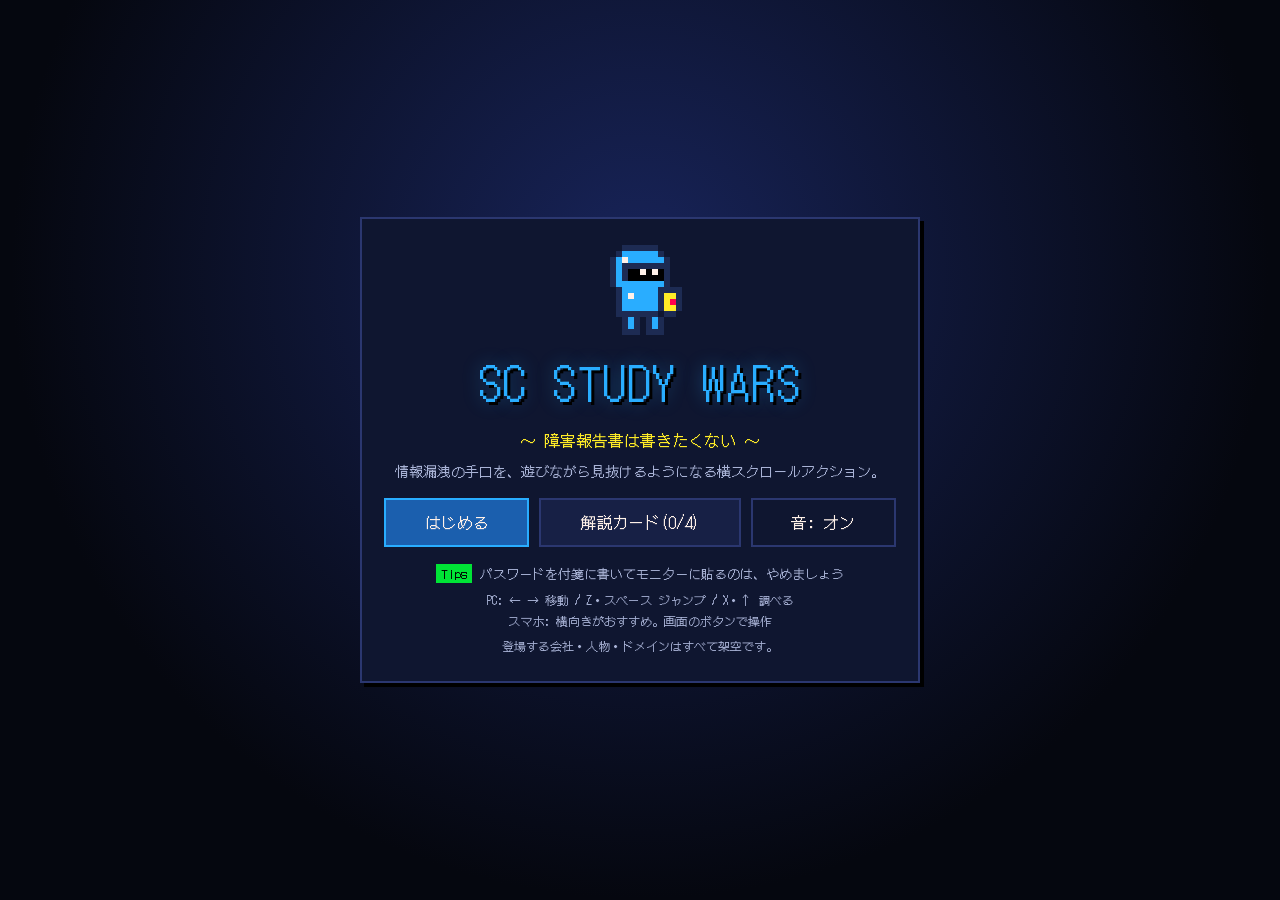
==== index.html @ c1224b79 "最初の版: ステージ1「経理部」を遊べるようにする - ドット絵の横スクロールアクション(走る・跳ぶ・踏む、猶予と先行入力つきのジャンプ) - 判断シーン3つ: パスワード設定・多要素認証・ビジネスメ" ====
<!doctype html>
<html lang="ja">
<head>
  <meta charset="utf-8">
  <meta name="viewport" content="width=device-width, initial-scale=1, viewport-fit=cover, user-scalable=no">
  <title>SC STUDY WARS 〜障害報告書は書きたくない〜</title>
  <meta name="description" content="情報漏洩の手口を、遊びながら見抜けるようになるドット絵の横スクロールアクション。">
  <meta name="theme-color" content="#0b0f24">
  <link rel="manifest" href="manifest.webmanifest">
  <link rel="icon" href="icon.svg" type="image/svg+xml">
  <link rel="apple-touch-icon" href="icon.svg">
  <link rel="preconnect" href="https://fonts.googleapis.com">
  <link rel="preconnect" href="https://fonts.gstatic.com" crossorigin>
  <link href="https://fonts.googleapis.com/css2?family=DotGothic16&display=swap" rel="stylesheet">
  <link rel="stylesheet" href="style.css">
</head>
<body>
  <main id="app">
    <div id="stage-wrap">
      <canvas id="screen" width="320" height="180" aria-label="ゲーム画面"></canvas>
      <div id="hud" aria-live="off">
        <span id="hud-stage">STAGE 1</span>
        <span class="leak">
          <span class="label">漏洩ゲージ</span>
          <span id="hud-leak" class="bar" role="meter" aria-label="漏洩ゲージ"><i></i></span>
          <span id="hud-leak-num">0%</span>
        </span>
        <span id="hud-mfa" class="mfa" hidden title="多要素認証の盾">🛡 MFA</span>
        <span id="hud-score">00000</span>
      </div>
      <div id="banner" role="status" aria-live="polite"></div>
      <div id="prompt" hidden></div>
    </div>

    <div id="pad" aria-hidden="true">
      <div class="pad-left">
        <button data-pad="left" class="pad-btn">◀</button>
        <button data-pad="right" class="pad-btn">▶</button>
      </div>
      <div class="pad-right">
        <button data-pad="act" class="pad-btn small">調べる</button>
        <button data-pad="jump" class="pad-btn big">ジャンプ</button>
      </div>
    </div>
  </main>

  <div id="overlay" hidden></div>

  <script type="module" src="src/main.js"></script>
</body>
</html>
---- style.css ----
:root {
  --bg: #05070f;
  --panel: #0f1630;
  --panel-2: #172045;
  --ink: #fff1e8;
  --quiet: #a9b3d6;
  --line: #2b3770;
  --blue: #29adff;
  --green: #00e436;
  --red: #ff004d;
  --yellow: #ffec27;
  --orange: #ffa300;
  --px: 2px; /* ゲーム画面の1ドットの大きさ(main.js が入れる) */
  color-scheme: dark;
}

* { box-sizing: border-box; }

html, body {
  margin: 0;
  height: 100%;
  background: var(--bg);
  color: var(--ink);
  font-family: 'DotGothic16', 'Hiragino Kaku Gothic ProN', 'Noto Sans JP', system-ui, sans-serif;
  overflow: hidden;
  overscroll-behavior: none;
  -webkit-tap-highlight-color: transparent;
  -webkit-user-select: none;
  user-select: none;
  touch-action: manipulation;
}

#app {
  position: fixed;
  inset: 0;
  display: flex;
  flex-direction: column;
  align-items: center;
  justify-content: center;
}

#stage-wrap {
  position: relative;
  background: #000;
  box-shadow: 0 0 0 1px #1a2350, 0 12px 40px rgba(0, 0, 0, 0.6);
}

#screen {
  display: block;
  width: 100%;
  height: 100%;
  image-rendering: pixelated;
  image-rendering: crisp-edges;
}

/* ---------- HUD ---------- */
#hud {
  position: absolute;
  inset: 0 0 auto 0;
  display: flex;
  align-items: center;
  gap: calc(var(--px) * 6);
  padding: calc(var(--px) * 3) calc(var(--px) * 5);
  font-size: clamp(11px, calc(var(--px) * 6), 22px);
  text-shadow: 1px 1px 0 #000;
  pointer-events: none;
  background: linear-gradient(#000a, #0000);
}
#hud-stage { color: var(--quiet); }
#hud .leak { display: flex; align-items: center; gap: 0.4em; }
#hud .label { color: var(--quiet); }
#hud .bar {
  --v: 0;
  position: relative;
  width: calc(var(--px) * 56);
  min-width: 60px;
  height: 0.7em;
  background: #000;
  border: 1px solid #5f574f;
}
#hud .bar i {
  position: absolute;
  inset: 0;
  transform-origin: left;
  transform: scaleX(var(--v));
  background: var(--orange);
  transition: transform 0.25s;
}
#hud .bar.warn i { background: var(--red); animation: blink 0.6s steps(2) infinite; }
#hud .mfa { color: var(--blue); }
#hud-score { margin-left: auto; font-variant-numeric: tabular-nums; }

@keyframes blink { 50% { opacity: 0.5; } }

/* ---------- お知らせ ---------- */
#banner {
  position: absolute;
  left: 50%;
  top: calc(var(--px) * 18);
  max-width: 92%;
  transform: translate(-50%, -8px);
  padding: 0.5em 0.9em;
  font-size: clamp(12px, calc(var(--px) * 6.5), 22px);
  line-height: 1.5;
  text-align: center;
  background: #000d;
  border: 2px solid var(--quiet);
  opacity: 0;
  pointer-events: none;
  transition: opacity 0.2s, transform 0.2s;
}
#banner.show { opacity: 1; transform: translate(-50%, 0); }
#banner.good { border-color: var(--green); }
#banner.bad { border-color: var(--red); color: #ffd0dc; }
#banner.info { border-color: var(--blue); }

#prompt {
  position: absolute;
  left: 50%;
  bottom: calc(var(--px) * 6);
  transform: translateX(-50%);
  padding: 0.3em 0.8em;
  font-size: clamp(12px, calc(var(--px) * 6), 20px);
  background: #000c;
  border: 1px solid var(--yellow);
  color: var(--yellow);
  pointer-events: none;
  animation: blink 1.2s steps(2) infinite;
}

/* ---------- 画面のボタン(スマホ) ---------- */
#pad { display: none; }
@media (pointer: coarse) {
  #pad {
    display: flex;
    position: fixed;
    inset: auto 0 0 0;
    justify-content: space-between;
    align-items: flex-end;
    padding: 0 max(16px, env(safe-area-inset-right)) max(14px, env(safe-area-inset-bottom)) max(16px, env(safe-area-inset-left));
    pointer-events: none;
  }
}
.pad-left, .pad-right { display: flex; gap: 12px; align-items: flex-end; pointer-events: auto; }
.pad-btn {
  width: 68px;
  height: 68px;
  border-radius: 50%;
  border: 2px solid #fff4;
  background: #ffffff1f;
  color: #fffc;
  font: inherit;
  font-size: 22px;
  white-space: nowrap;
  padding: 0;
  text-align: center;
  touch-action: none;
}
.pad-btn.small { width: 60px; height: 60px; font-size: 12px; margin-bottom: 30px; }
.pad-btn.big { width: 82px; height: 82px; font-size: 13px; }
.pad-btn.on { background: #29adff66; border-color: var(--blue); }

body.portrait #app { justify-content: flex-start; padding-top: max(24px, env(safe-area-inset-top)); }

/* ---------- 重ねる画面 ---------- */
#overlay {
  position: fixed;
  inset: 0;
  z-index: 10;
  display: flex;
  padding: 16px;
  overflow-y: auto;
  background: #05070fcc;
  -webkit-user-select: text;
  user-select: text;
}
#overlay[hidden] { display: none; }
#overlay.is-title { background: radial-gradient(circle at 50% 30%, #18245a, #05070f 70%); }

.panel {
  margin: auto; /* 収まるときは真ん中、はみ出すときは上から読めるようにスクロール */
  width: min(560px, 100%);
  padding: 20px 22px;
  background: var(--panel);
  border: 2px solid var(--line);
  box-shadow: 4px 4px 0 #000;
  line-height: 1.7;
}
.panel h1, .panel h2, .panel h3 { margin: 0; font-weight: normal; }
.panel p { margin: 0.4em 0; }

button {
  font: inherit;
  color: var(--ink);
  background: var(--panel-2);
  border: 2px solid var(--line);
  padding: 0.55em 1em;
  cursor: pointer;
  text-align: left;
}
button:hover, button:focus-visible { border-color: var(--blue); outline: none; }
button.primary { background: #1b5fae; border-color: var(--blue); text-align: center; }
button.ghost { background: transparent; }
button:disabled { opacity: 0.6; cursor: default; }

.actions { display: flex; flex-wrap: wrap; gap: 10px; margin-top: 14px; }
.actions button { flex: 1 1 auto; text-align: center; }

.tag {
  display: inline-block;
  padding: 0 0.6em;
  font-size: 13px;
  color: #000;
  background: var(--yellow);
}

/* タイトル */
.title { text-align: center; }
.title .hero { image-rendering: pixelated; animation: bob 1s steps(2) infinite; }
.title h1 { font-size: clamp(30px, 8vw, 46px); letter-spacing: 0.04em; color: var(--blue); text-shadow: 3px 3px 0 #000, 0 0 18px #29adff66; }
.title .sub { color: var(--yellow); }
.title .lead { color: var(--quiet); font-size: 14px; }
.title .tip { margin-top: 16px; font-size: 13px; color: var(--quiet); }
.title .tip span { margin-right: 0.6em; padding: 0 0.4em; color: #000; background: var(--green); }
.title .keys, .title .fine { font-size: 12px; color: var(--quiet); }
@keyframes bob { 50% { transform: translateY(-4px); } }

/* 判断シーン */
.scene-head { display: flex; justify-content: space-between; align-items: center; }
.count { color: var(--quiet); font-size: 14px; }
.count b { color: var(--yellow); font-size: 20px; font-weight: normal; }
.timer { height: 6px; margin: 8px 0 12px; background: #000; }
.timer i { display: block; height: 100%; background: var(--yellow); transform-origin: left; }

.mock {
  color: #1d2433;
  background: #f4f6fb;
  border-radius: 6px;
  font-family: system-ui, 'Hiragino Kaku Gothic ProN', 'Noto Sans JP', sans-serif;
  font-size: 14px;
  line-height: 1.6;
  overflow: hidden;
}
.mail-bar, .app-bar { padding: 6px 12px; font-size: 12px; color: #fff; background: #3b4a6b; }
.app-bar { background: #2e6b4f; }
.mail-row { display: flex; gap: 10px; padding: 6px 12px; border-bottom: 1px solid #dde2ee; }
.mail-row span { flex: none; width: 3.5em; color: #6b7593; }
.mail-row b { font-weight: 600; word-break: break-all; }
.mail-body, .app-body { padding: 8px 12px 10px; }
.mail-body p, .app-body p { margin: 0.2em 0; }
.app-body h3 { font-size: 16px; font-weight: 700; margin: 4px 0 6px; }

.inspect { margin-top: 10px; font-size: 14px; }
.detail { margin: 8px 0 0; padding: 8px 12px 8px 28px; font-size: 14px; background: #000; border-left: 3px solid var(--blue); }
.choices { display: grid; gap: 8px; margin-top: 14px; }
.choices.two { grid-template-columns: 1fr 1fr; }
.choices.two button { text-align: center; }
.choices kbd {
  display: inline-block;
  min-width: 1.6em;
  margin-right: 0.6em;
  text-align: center;
  font-family: inherit;
  color: #000;
  background: var(--quiet);
}

.outcome { text-align: center; }
.outcome .mark { font-size: 44px; line-height: 1.2; margin: 0; }
.outcome h2 { font-size: 24px; margin-bottom: 6px; }
.outcome.good { border-color: var(--green); }
.outcome.good .mark, .outcome.good h2 { color: var(--green); }
.outcome.bad { border-color: var(--red); }
.outcome.bad .mark, .outcome.bad h2 { color: var(--red); }
.outcome.later .mark, .outcome.timeout .mark { color: var(--yellow); }
.outcome .leak { color: var(--red); }
.outcome button { margin-top: 12px; min-width: 50%; }

/* 扉 */
.door h3 { margin-top: 8px; font-size: 18px; }
.urlbar {
  display: flex;
  gap: 8px;
  align-items: center;
  margin: 10px 0;
  padding: 8px 12px;
  color: #1d2433;
  background: #f4f6fb;
  border-radius: 999px;
  font-family: system-ui, sans-serif;
  font-size: 15px;
  word-break: break-all;
}
.door .hint { font-size: 13px; color: var(--quiet); }

/* 障害報告書 */
#overlay.is-report { background: #1b0a12ee; }
.report { color: #1d2433; background: #fbfaf6; border-color: #b9b29c; box-shadow: 6px 6px 0 #000; font-family: system-ui, 'Hiragino Mincho ProN', serif; }
.report-head { display: flex; justify-content: space-between; align-items: center; border-bottom: 3px double #1d2433; padding-bottom: 6px; }
.report-head h2 { font-size: 24px; letter-spacing: 0.3em; }
.stamp { padding: 2px 8px; color: #c8102e; border: 2px solid #c8102e; border-radius: 4px; transform: rotate(-8deg); font-weight: 700; }
.report table { width: 100%; margin-top: 10px; border-collapse: collapse; font-size: 14px; }
.report th, .report td { padding: 6px 8px; border: 1px solid #c9c3ad; vertical-align: top; text-align: left; }
.report th { width: 6.5em; background: #efe9d6; font-weight: 600; }
.report ol { margin: 0; padding-left: 1.3em; }
.report .note { font-size: 12px; color: #6b6550; }
.report button { color: var(--ink); }

/* クリア */
.clear { text-align: center; border-color: var(--green); }
.clear h2 { font-size: 30px; color: var(--green); text-shadow: 2px 2px 0 #000; }
.clear h3 { margin-top: 14px; font-size: 16px; color: var(--quiet); }
.stats { display: grid; grid-template-columns: repeat(auto-fit, minmax(110px, 1fr)); gap: 8px; margin: 12px 0; }
.stats div { padding: 6px; background: #000; }
.stats dt { font-size: 12px; color: var(--quiet); }
.stats dd { margin: 0; font-size: 20px; }
.badges { display: flex; flex-wrap: wrap; justify-content: center; gap: 6px; }
.badges span { padding: 2px 8px; font-size: 13px; color: #000; background: var(--yellow); }
.mini-cards { display: flex; flex-wrap: wrap; justify-content: center; gap: 8px; padding: 0; margin: 8px 0 0; list-style: none; }
.mini-cards li { display: flex; align-items: center; gap: 6px; padding: 4px 10px 4px 4px; background: var(--panel-2); font-size: 14px; }
.mini-cards img, .card img { image-rendering: pixelated; }

/* 解説カード */
.cards { width: min(760px, 100%); }
.cards-head { display: flex; justify-content: space-between; align-items: center; }
.cards .lead { font-size: 13px; color: var(--quiet); }
.card-list { display: grid; gap: 12px; margin-top: 10px; }
.card { padding: 14px 16px; background: var(--panel-2); border: 2px solid var(--line); font-size: 14px; }
.card header { display: flex; gap: 12px; align-items: center; }
.card .no { margin: 0; font-size: 12px; color: var(--quiet); }
.card h3 { font-size: 20px; color: var(--yellow); }
.card h4 { margin: 10px 0 2px; font-size: 13px; font-weight: normal; color: var(--blue); }
.card ul { margin: 0; padding-left: 1.3em; }
.card .src { margin-top: 10px; font-size: 12px; color: var(--quiet); }
.card a { color: var(--blue); }
.card.locked { opacity: 0.55; text-align: center; }

/* 横向きで背の低い画面(スマホの横持ち): メールと選択肢を左右に並べる */
@media (orientation: landscape) and (max-height: 560px) {
  #overlay { padding: 8px max(12px, env(safe-area-inset-right)) 8px max(12px, env(safe-area-inset-left)); }
  .panel { padding: 12px 16px; line-height: 1.5; }
  .scene { width: min(920px, 100%); }
  .scene-body { display: grid; grid-template-columns: 1.15fr 1fr; gap: 14px; align-items: start; }
  .scene .timer { margin: 6px 0 10px; }
  /* 背が低い画面では、選択肢をいちばん上に。調べた結果はその下に出す */
  .scene-right { display: flex; flex-direction: column; }
  .scene .choices { order: -1; margin-top: 0; }
  .scene .inspect { margin-top: 10px; align-self: flex-start; }
  .detail { font-size: 12px; }
  .mock { font-size: 13px; line-height: 1.5; }
  .mail-row { padding: 4px 10px; }
  .mail-body, .app-body { padding: 6px 10px 8px; }
  .choices button { padding: 0.45em 0.8em; font-size: 14px; }
  .title .hero { width: 64px; height: 64px; }
  .title h1 { font-size: 32px; }
  .title .keys { display: none; }
  .report table { font-size: 13px; }
  .report th, .report td { padding: 4px 8px; }
  .cards { width: min(900px, 100%); }
  .card-list { grid-template-columns: repeat(auto-fit, minmax(320px, 1fr)); }
}

@media (max-width: 420px) {
  .panel { padding: 16px; }
  .choices.two { grid-template-columns: 1fr; }
}

@media (prefers-reduced-motion: reduce) {
  *, *::before, *::after { animation: none !important; transition: none !important; }
}
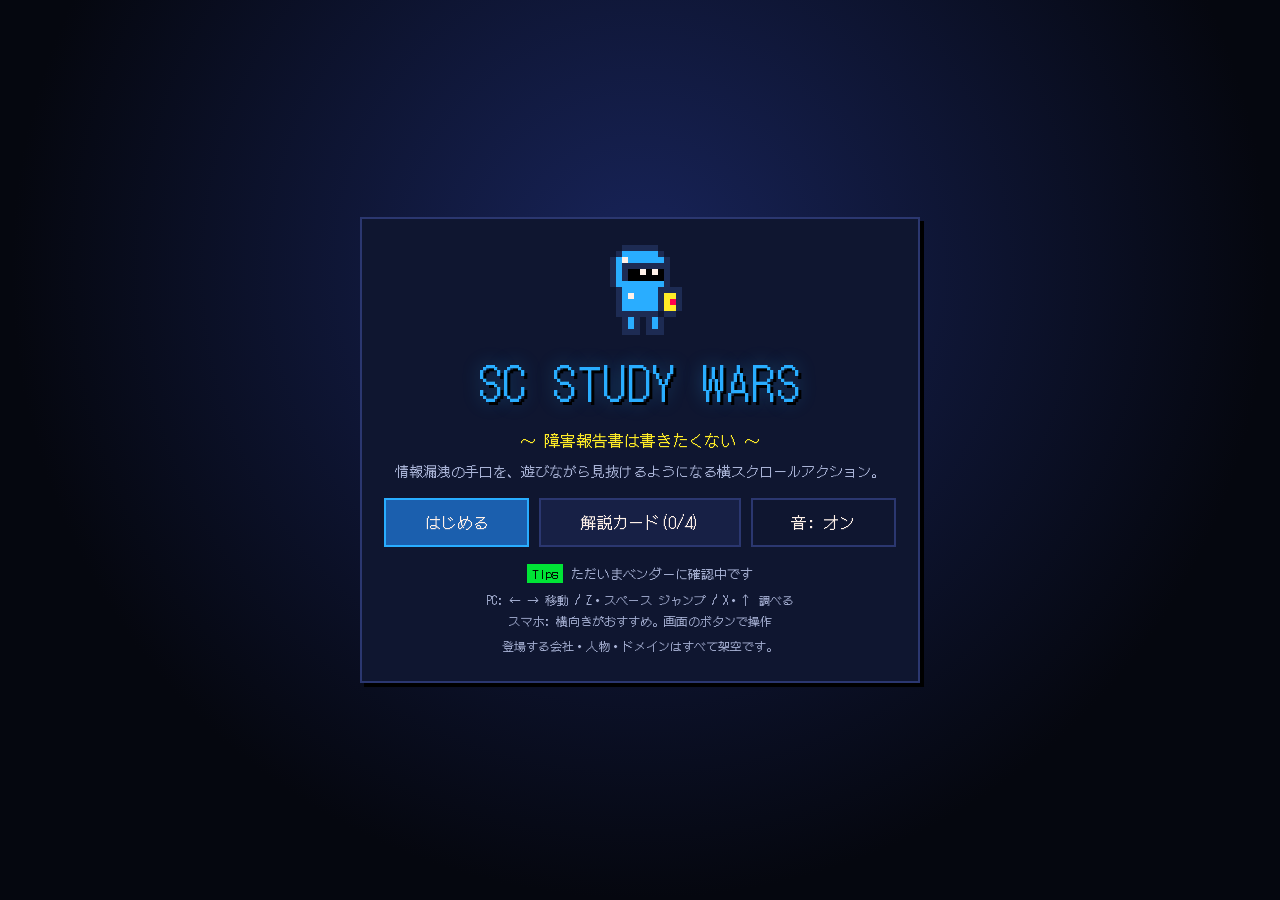
==== commit b4b1c375: "アプリのアイコンを、くっきりした32ドットの絵に描き直す 16×16 の SVG だけだったため、iPhone では使われず、Android では ぼかして拡大されていた。32×32 ドットで陰影・輪" ====
--- a/index.html
+++ b/index.html
@@ -7,8 +7,9 @@
   <meta name="description" content="情報漏洩の手口を、遊びながら見抜けるようになるドット絵の横スクロールアクション。">
   <meta name="theme-color" content="#0b0f24">
   <link rel="manifest" href="manifest.webmanifest">
-  <link rel="icon" href="icon.svg" type="image/svg+xml">
-  <link rel="apple-touch-icon" href="icon.svg">
+  <link rel="icon" href="icons/favicon-32.png" sizes="32x32" type="image/png">
+  <link rel="icon" href="icons/favicon-64.png" sizes="64x64" type="image/png">
+  <link rel="apple-touch-icon" href="icons/apple-touch-icon.png">
   <link rel="preconnect" href="https://fonts.googleapis.com">
   <link rel="preconnect" href="https://fonts.gstatic.com" crossorigin>
   <link href="https://fonts.googleapis.com/css2?family=DotGothic16&display=swap" rel="stylesheet">
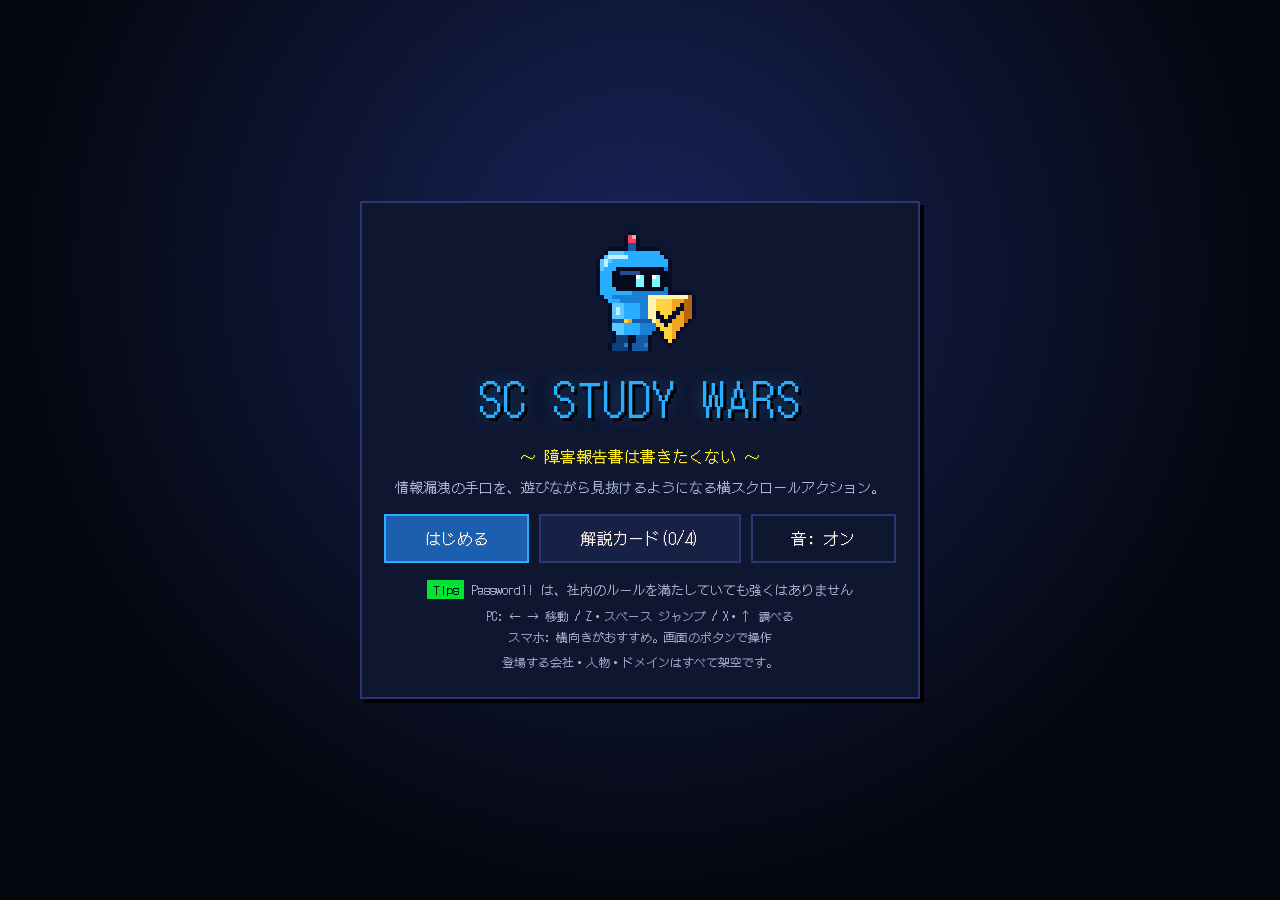
==== commit b63917aa: "キャラと地形を、32ドットの今風のドット絵に描き直す 画面を 640×360 で描くようにして(計算は 320×180 の単位のまま)、 主人公・敵・ブロック・端末・扉・データの粒・背景を 32×32" ====
--- a/index.html
+++ b/index.html
@@ -18,7 +18,7 @@
 <body>
   <main id="app">
     <div id="stage-wrap">
-      <canvas id="screen" width="320" height="180" aria-label="ゲーム画面"></canvas>
+      <canvas id="screen" width="640" height="360" aria-label="ゲーム画面"></canvas>
       <div id="hud" aria-live="off">
         <span id="hud-stage">STAGE 1</span>
         <span class="leak">
--- a/style.css
+++ b/style.css
@@ -318,7 +318,7 @@
 .badges span { padding: 2px 8px; font-size: 13px; color: #000; background: var(--yellow); }
 .mini-cards { display: flex; flex-wrap: wrap; justify-content: center; gap: 8px; padding: 0; margin: 8px 0 0; list-style: none; }
 .mini-cards li { display: flex; align-items: center; gap: 6px; padding: 4px 10px 4px 4px; background: var(--panel-2); font-size: 14px; }
-.mini-cards img, .card img { image-rendering: pixelated; }
+.mini-cards img, .card img { image-rendering: pixelated; object-fit: contain; }
 
 /* 解説カード */
 .cards { width: min(760px, 100%); }
@@ -351,7 +351,7 @@
   .mail-row { padding: 4px 10px; }
   .mail-body, .app-body { padding: 6px 10px 8px; }
   .choices button { padding: 0.45em 0.8em; font-size: 14px; }
-  .title .hero { width: 64px; height: 64px; }
+  .title .hero { width: 96px; height: 96px; }
   .title h1 { font-size: 32px; }
   .title .keys { display: none; }
   .report table { font-size: 13px; }
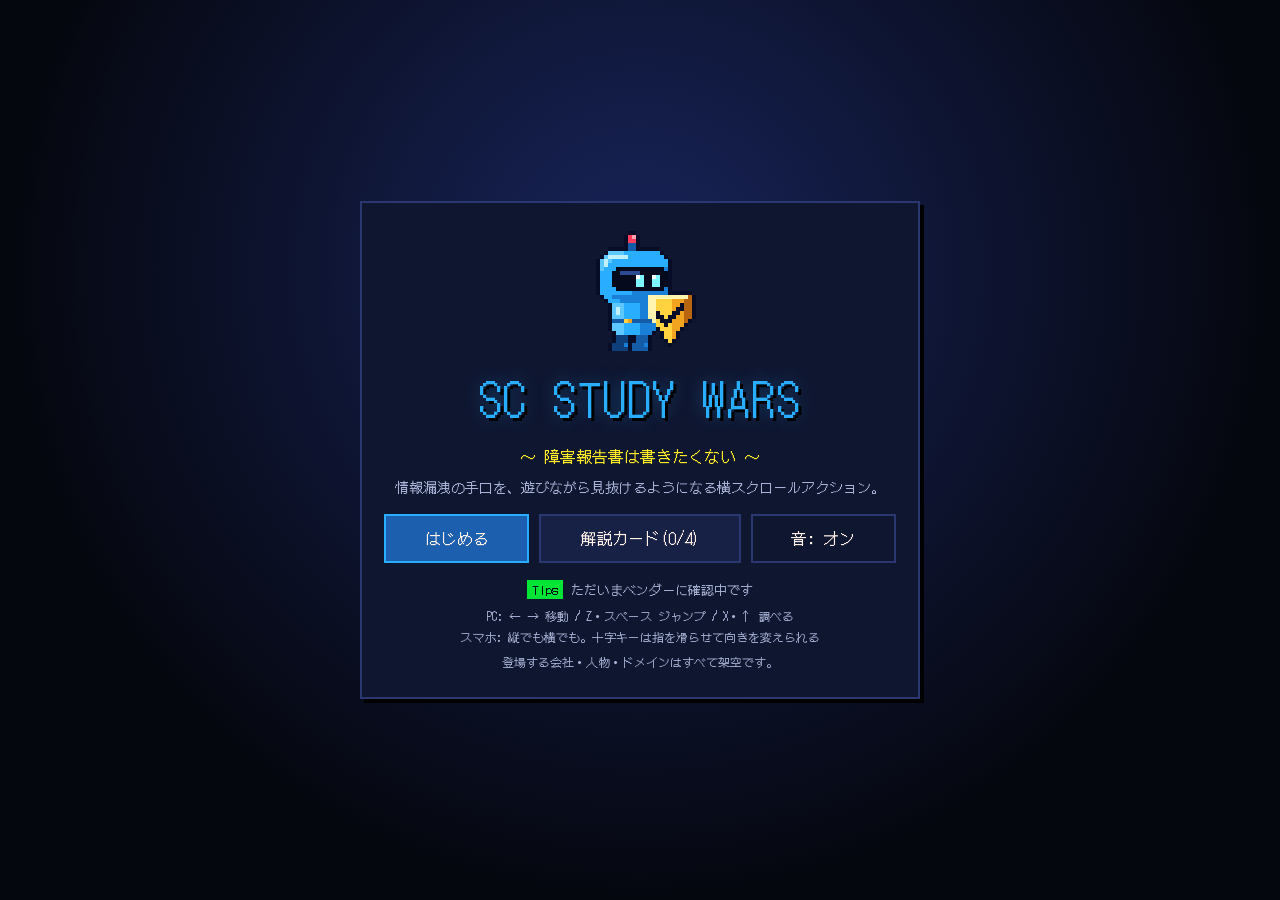
==== commit 473529e7: "スマホの操作と縦画面の配置を作り直す - 十字キー: 指が今どこにあるかで左右を決め直す。指を滑らせると向きが変わる   (前は最初に触れたボタンに張り付き、滑らせても向きが変わらなかった) - 右の" ====
--- a/index.html
+++ b/index.html
@@ -33,14 +33,17 @@
       <div id="prompt" hidden></div>
     </div>
 
+    <!-- スマホ用のコントローラー。左: 十字キー(指を滑らせると向きが変わる) / 右: ボタン(いちばん近いボタンが反応) -->
     <div id="pad" aria-hidden="true">
-      <div class="pad-left">
-        <button data-pad="left" class="pad-btn">◀</button>
-        <button data-pad="right" class="pad-btn">▶</button>
+      <div class="zone dpad" data-zone="dpad">
+        <div class="dpad-face">
+          <span class="arrow left" data-show="left"></span>
+          <span class="arrow right" data-show="right"></span>
+        </div>
       </div>
-      <div class="pad-right">
-        <button data-pad="act" class="pad-btn small">調べる</button>
-        <button data-pad="jump" class="pad-btn big">ジャンプ</button>
+      <div class="zone btns" data-zone="btns">
+        <span class="pad-btn act" data-btn="act" data-show="act"><b>B</b><small>調べる</small></span>
+        <span class="pad-btn jump" data-btn="jump" data-show="jump"><b>A</b><small>ジャンプ</small></span>
       </div>
     </div>
   </main>
--- a/style.css
+++ b/style.css
@@ -60,7 +60,7 @@
   display: flex;
   align-items: center;
   gap: calc(var(--px) * 6);
-  padding: calc(var(--px) * 3) calc(var(--px) * 5);
+  padding: calc(var(--px) * 3) max(calc(var(--px) * 5), env(safe-area-inset-right)) calc(var(--px) * 3) max(calc(var(--px) * 5), env(safe-area-inset-left));
   font-size: clamp(11px, calc(var(--px) * 6), 22px);
   text-shadow: 1px 1px 0 #000;
   pointer-events: none;
@@ -110,6 +110,9 @@
   transition: opacity 0.2s, transform 0.2s;
 }
 #banner.show { opacity: 1; transform: translate(-50%, 0); }
+#banner { z-index: 5; }
+/* 縦向きは、ゲーム画面にかぶらないよう、画面のすぐ下に出す */
+body.portrait #banner { top: calc(100% + 12px); width: max-content; max-width: calc(100vw - 32px); }
 #banner.good { border-color: var(--green); }
 #banner.bad { border-color: var(--red); color: #ffd0dc; }
 #banner.info { border-color: var(--blue); }
@@ -128,39 +131,157 @@
   animation: blink 1.2s steps(2) infinite;
 }
 
-/* ---------- 画面のボタン(スマホ) ---------- */
+/* ---------- スマホのコントローラー ---------- */
+/* 見た目(丸や十字)より、指で押せる範囲(.zone)をずっと広く取っている */
 #pad { display: none; }
-@media (pointer: coarse) {
-  #pad {
-    display: flex;
-    position: fixed;
-    inset: auto 0 0 0;
-    justify-content: space-between;
-    align-items: flex-end;
-    padding: 0 max(16px, env(safe-area-inset-right)) max(14px, env(safe-area-inset-bottom)) max(16px, env(safe-area-inset-left));
-    pointer-events: none;
-  }
-}
-.pad-left, .pad-right { display: flex; gap: 12px; align-items: flex-end; pointer-events: auto; }
+@media (pointer: coarse) { #pad { display: block; } }
+body.touch #pad { display: block; }
+
+#pad {
+  position: fixed;
+  inset: 0;
+  pointer-events: none;
+  -webkit-touch-callout: none;
+  -webkit-user-select: none;
+  user-select: none;
+}
+.zone {
+  position: absolute;
+  bottom: 0;
+  pointer-events: auto;
+  touch-action: none;
+  -webkit-touch-callout: none;
+}
+/* 横向き: 画面の左下・右下の広い範囲が、そのまま押せる場所 */
+.dpad {
+  left: 0;
+  width: min(42vw, 320px);
+  height: min(62vh, 260px);
+  display: flex;
+  align-items: flex-end;
+  padding: 0 0 max(16px, env(safe-area-inset-bottom)) max(18px, env(safe-area-inset-left));
+}
+.btns {
+  right: 0;
+  width: min(42vw, 320px);
+  height: min(62vh, 260px);
+}
+
+.dpad-face {
+  display: flex;
+  width: 156px;
+  height: 76px;
+  border-radius: 38px;
+  background: #0b112ccc;
+  border: 2px solid #ffffff33;
+  box-shadow: inset 0 2px 0 #ffffff14, 0 4px 0 #0008;
+  overflow: hidden;
+}
+.arrow { position: relative; flex: 1; transition: background 0.06s; }
+.arrow + .arrow { border-left: 2px solid #ffffff22; }
+.arrow::before {
+  content: '';
+  position: absolute;
+  top: 50%;
+  left: 50%;
+  border: 13px solid transparent;
+  transform: translate(-50%, -50%);
+}
+.arrow.left::before { border-right: 18px solid #ffffffcc; border-left-width: 0; margin-left: -4px; }
+.arrow.right::before { border-left: 18px solid #ffffffcc; border-right-width: 0; margin-left: 4px; }
+.arrow.on { background: #29adff66; }
+.arrow.on::before { filter: drop-shadow(0 0 4px #7fe3ff); }
+
 .pad-btn {
-  width: 68px;
-  height: 68px;
+  position: absolute;
+  display: flex;
+  flex-direction: column;
+  align-items: center;
+  justify-content: center;
+  gap: 2px;
   border-radius: 50%;
-  border: 2px solid #fff4;
-  background: #ffffff1f;
-  color: #fffc;
-  font: inherit;
-  font-size: 22px;
-  white-space: nowrap;
-  padding: 0;
+  color: #ffffffdd;
+  background: #0b112ccc;
+  border: 2px solid #ffffff33;
+  box-shadow: inset 0 2px 0 #ffffff14, 0 4px 0 #0008;
+  transition: transform 0.06s, background 0.06s;
+}
+.pad-btn b { font-size: 24px; font-weight: normal; line-height: 1; }
+.pad-btn small { font-size: 11px; line-height: 1; opacity: 0.85; }
+.pad-btn.jump {
+  width: 86px;
+  height: 86px;
+  right: max(18px, env(safe-area-inset-right));
+  bottom: max(16px, env(safe-area-inset-bottom));
+  border-color: #ffd23f88;
+}
+.pad-btn.act {
+  width: 66px;
+  height: 66px;
+  right: calc(max(18px, env(safe-area-inset-right)) + 98px);
+  bottom: calc(max(16px, env(safe-area-inset-bottom)) + 44px);
+}
+.pad-btn.on { background: #29adff66; border-color: var(--blue); transform: translateY(3px); box-shadow: inset 0 2px 0 #ffffff14, 0 1px 0 #0008; }
+.pad-btn.jump.on { background: #ffd23f55; border-color: var(--yellow); }
+
+/* 横向きはゲーム画面に重なるので、後ろの敵が透けて見えるようにする */
+body:not(.portrait) .dpad-face,
+body:not(.portrait) .pad-btn { background: #0b112c59; border-color: #ffffff40; box-shadow: none; }
+body:not(.portrait) .pad-btn.jump { border-color: #ffd23f80; }
+body:not(.portrait) .arrow.left::before { border-right-color: #ffffffb3; }
+body:not(.portrait) .arrow.right::before { border-left-color: #ffffffb3; }
+
+/* 縦向き: 上がゲーム画面、下の半分がまるごとコントローラー */
+body.portrait #app {
+  display: grid;
+  grid-template-rows: auto 1fr;
+  justify-items: center;
+  align-items: start;
+  padding-top: env(safe-area-inset-top);
+}
+body.portrait #stage-wrap { box-shadow: 0 1px 0 #1a2350; }
+body.portrait #pad {
+  position: relative;
+  inset: auto;
+  width: 100%;
+  height: 100%;
+  background:
+    radial-gradient(120% 80% at 50% 0%, #121a44 0%, #070a1c 70%);
+  border-top: 2px solid #1a2350;
+}
+body.portrait .zone { top: 0; bottom: 0; height: auto; width: 50%; }
+body.portrait .dpad {
+  align-items: center;
+  justify-content: center;
+  padding: 0 0 env(safe-area-inset-bottom);
+}
+body.portrait .dpad-face { width: min(40vw, 176px); height: min(22vw, 96px); border-radius: 48px; }
+body.portrait .pad-btn.jump {
+  width: min(25vw, 100px);
+  height: min(25vw, 100px);
+  right: 7vw;
+  bottom: auto;
+  top: calc(50% - min(12.5vw, 50px) + 4vw);
+}
+body.portrait .pad-btn.act {
+  width: min(19vw, 76px);
+  height: min(19vw, 76px);
+  right: calc(7vw + min(25vw, 100px) + 3vw);
+  bottom: auto;
+  top: calc(50% - min(9.5vw, 38px) - 7vw);
+}
+body.portrait #pad { z-index: 1; }
+body.portrait #pad::after {
+  content: '指を滑らせると向きが変わる';
+  position: absolute;
+  left: 0;
+  right: 0;
+  bottom: max(10px, env(safe-area-inset-bottom));
   text-align: center;
-  touch-action: none;
-}
-.pad-btn.small { width: 60px; height: 60px; font-size: 12px; margin-bottom: 30px; }
-.pad-btn.big { width: 82px; height: 82px; font-size: 13px; }
-.pad-btn.on { background: #29adff66; border-color: var(--blue); }
-
-body.portrait #app { justify-content: flex-start; padding-top: max(24px, env(safe-area-inset-top)); }
+  font-size: 11px;
+  color: #ffffff4d;
+  pointer-events: none;
+}
 
 /* ---------- 重ねる画面 ---------- */
 #overlay {
@@ -360,8 +481,36 @@
   .card-list { grid-template-columns: repeat(auto-fit, minmax(320px, 1fr)); }
 }
 
+/* 縦向きの判断シーン: 残り時間は上、選択肢は下に貼り付けて、メールだけをスクロールさせる */
+@media (orientation: portrait) {
+  #overlay.is-scene { padding-top: 0; padding-bottom: 0; }
+  .scene { padding-top: 0; padding-bottom: 0; }
+  .scene-top {
+    position: sticky;
+    top: 0;
+    z-index: 2;
+    margin: 0 -22px;
+    padding: max(12px, env(safe-area-inset-top)) 22px 10px;
+    background: var(--panel);
+    box-shadow: 0 8px 12px var(--panel);
+  }
+  .scene .timer { margin: 8px 0 0; }
+  .scene .choices {
+    position: sticky;
+    bottom: 0;
+    z-index: 2;
+    margin-top: 10px;
+    padding: 10px 0 max(14px, env(safe-area-inset-bottom));
+    background: var(--panel);
+    box-shadow: 0 -10px 14px var(--panel);
+  }
+  .scene .mock { font-size: 13px; line-height: 1.55; }
+  .scene .choices button { padding: 0.5em 0.8em; }
+}
+
 @media (max-width: 420px) {
   .panel { padding: 16px; }
+  .scene-top { margin: 0 -16px; padding-left: 16px; padding-right: 16px; }
   .choices.two { grid-template-columns: 1fr; }
 }
 
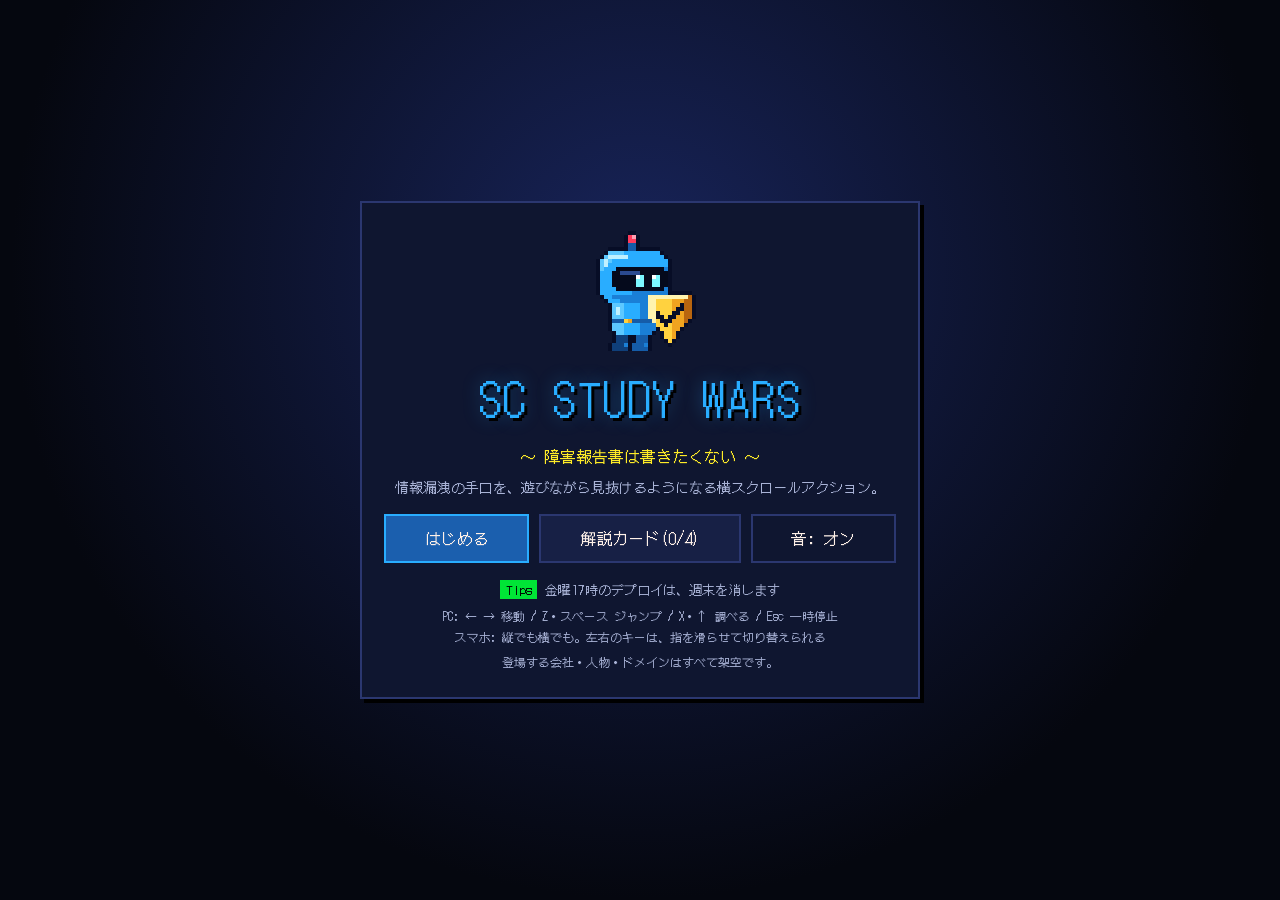
==== commit 13d516e5: "スマホのコントローラーを洗練する: 見た目と押せる範囲を一致させる - 押せるのは、ボタンの上とまわり 14px だけにする   (前は画面の左半分どこでも左右が反応し、キーの絵が目印になっていなかっ" ====
--- a/index.html
+++ b/index.html
@@ -20,28 +20,28 @@
     <div id="stage-wrap">
       <canvas id="screen" width="640" height="360" aria-label="ゲーム画面"></canvas>
       <div id="hud" aria-live="off">
-        <span id="hud-stage">STAGE 1</span>
+        <span id="hud-stage">経理部</span>
         <span class="leak">
-          <span class="label">漏洩ゲージ</span>
+          <span class="label">漏洩</span>
           <span id="hud-leak" class="bar" role="meter" aria-label="漏洩ゲージ"><i></i></span>
           <span id="hud-leak-num">0%</span>
         </span>
         <span id="hud-mfa" class="mfa" hidden title="多要素認証の盾">🛡 MFA</span>
         <span id="hud-score">00000</span>
+        <button id="hud-pause" type="button" aria-label="一時停止"><i></i><i></i></button>
       </div>
       <div id="banner" role="status" aria-live="polite"></div>
       <div id="prompt" hidden></div>
     </div>
 
-    <!-- スマホ用のコントローラー。左: 十字キー(指を滑らせると向きが変わる) / 右: ボタン(いちばん近いボタンが反応) -->
+    <!-- スマホ用のコントローラー。押せるのはボタンの上と、その周りの少しの余白だけ(見た目と押せる範囲を一致させる)。
+         左右のキーの間は、指を滑らせると切り替わる -->
     <div id="pad" aria-hidden="true">
-      <div class="zone dpad" data-zone="dpad">
-        <div class="dpad-face">
-          <span class="arrow left" data-show="left"></span>
-          <span class="arrow right" data-show="right"></span>
-        </div>
+      <div class="cluster dpad" data-zone="dpad">
+        <span class="key left" data-btn="left" data-show="left"><i></i></span>
+        <span class="key right" data-btn="right" data-show="right"><i></i></span>
       </div>
-      <div class="zone btns" data-zone="btns">
+      <div class="cluster btns" data-zone="btns">
         <span class="pad-btn act" data-btn="act" data-show="act"><b>B</b><small>調べる</small></span>
         <span class="pad-btn jump" data-btn="jump" data-show="jump"><b>A</b><small>ジャンプ</small></span>
       </div>
--- a/style.css
+++ b/style.css
@@ -66,14 +66,14 @@
   pointer-events: none;
   background: linear-gradient(#000a, #0000);
 }
+#hud > * { white-space: nowrap; flex: none; }
 #hud-stage { color: var(--quiet); }
 #hud .leak { display: flex; align-items: center; gap: 0.4em; }
 #hud .label { color: var(--quiet); }
 #hud .bar {
   --v: 0;
   position: relative;
-  width: calc(var(--px) * 56);
-  min-width: 60px;
+  width: clamp(48px, calc(var(--px) * 56), 180px);
   height: 0.7em;
   background: #000;
   border: 1px solid #5f574f;
@@ -89,6 +89,7 @@
 #hud .bar.warn i { background: var(--red); animation: blink 0.6s steps(2) infinite; }
 #hud .mfa { color: var(--blue); }
 #hud-score { margin-left: auto; font-variant-numeric: tabular-nums; }
+#hud { font-size: clamp(12px, calc(var(--px) * 6), 22px); gap: clamp(8px, calc(var(--px) * 6), 20px); }
 
 @keyframes blink { 50% { opacity: 0.5; } }
 
@@ -111,8 +112,7 @@
 }
 #banner.show { opacity: 1; transform: translate(-50%, 0); }
 #banner { z-index: 5; }
-/* 縦向きは、ゲーム画面にかぶらないよう、画面のすぐ下に出す */
-body.portrait #banner { top: calc(100% + 12px); width: max-content; max-width: calc(100vw - 32px); }
+body.portrait #banner { font-size: 14px; max-width: 90%; width: max-content; padding: 0.5em 0.8em; }
 #banner.good { border-color: var(--green); }
 #banner.bad { border-color: var(--red); color: #ffd0dc; }
 #banner.info { border-color: var(--blue); }
@@ -132,12 +132,17 @@
 }
 
 /* ---------- スマホのコントローラー ---------- */
-/* 見た目(丸や十字)より、指で押せる範囲(.zone)をずっと広く取っている */
+/* 押せる範囲 = ボタンの見た目 + まわりの余白(.cluster の padding = 指のずれの許容分) */
 #pad { display: none; }
 @media (pointer: coarse) { #pad { display: block; } }
 body.touch #pad { display: block; }
 
 #pad {
+  --key: 72px;   /* 左右キーの大きさ */
+  --gap: 10px;   /* 左右キーの間 */
+  --a: 86px;     /* A(ジャンプ) */
+  --b: 62px;     /* B(調べる)。A の左上に、斜めに少し重ねて置く */
+  --tol: 14px;   /* 指のずれの許容分 */
   position: fixed;
   inset: 0;
   pointer-events: none;
@@ -145,143 +150,141 @@
   -webkit-user-select: none;
   user-select: none;
 }
-.zone {
-  position: absolute;
-  bottom: 0;
+.cluster {
+  position: absolute;
+  padding: var(--tol);
   pointer-events: auto;
   touch-action: none;
   -webkit-touch-callout: none;
 }
-/* 横向き: 画面の左下・右下の広い範囲が、そのまま押せる場所 */
-.dpad {
-  left: 0;
-  width: min(42vw, 320px);
-  height: min(62vh, 260px);
-  display: flex;
-  align-items: flex-end;
-  padding: 0 0 max(16px, env(safe-area-inset-bottom)) max(18px, env(safe-area-inset-left));
-}
-.btns {
-  right: 0;
-  width: min(42vw, 320px);
-  height: min(62vh, 260px);
-}
-
-.dpad-face {
-  display: flex;
-  width: 156px;
-  height: 76px;
-  border-radius: 38px;
-  background: #0b112ccc;
-  border: 2px solid #ffffff33;
-  box-shadow: inset 0 2px 0 #ffffff14, 0 4px 0 #0008;
-  overflow: hidden;
-}
-.arrow { position: relative; flex: 1; transition: background 0.06s; }
-.arrow + .arrow { border-left: 2px solid #ffffff22; }
-.arrow::before {
-  content: '';
+.dpad { display: flex; gap: var(--gap); }
+.btns { width: calc(var(--b) * 0.6 + var(--a) + 2 * var(--tol)); height: calc(var(--b) * 0.9 + var(--a) + 2 * var(--tol)); }
+
+/* 左右キー: 角の丸い四角。押すと沈んで光る */
+.key {
+  position: relative;
+  width: var(--key);
+  height: var(--key);
+  border-radius: 22px;
+  background: linear-gradient(#1f2a5a, #141c43);
+  border: 1px solid #ffffff24;
+  box-shadow: 0 5px 0 #04060f, inset 0 1px 0 #ffffff26;
+  transition: transform 0.05s, box-shadow 0.05s, background 0.05s;
+}
+.key i {
   position: absolute;
   top: 50%;
   left: 50%;
-  border: 13px solid transparent;
+  border: 14px solid transparent;
   transform: translate(-50%, -50%);
 }
-.arrow.left::before { border-right: 18px solid #ffffffcc; border-left-width: 0; margin-left: -4px; }
-.arrow.right::before { border-left: 18px solid #ffffffcc; border-right-width: 0; margin-left: 4px; }
-.arrow.on { background: #29adff66; }
-.arrow.on::before { filter: drop-shadow(0 0 4px #7fe3ff); }
-
+.key.left i { border-right: 20px solid #e6ecff; border-left-width: 0; margin-left: -3px; }
+.key.right i { border-left: 20px solid #e6ecff; border-right-width: 0; margin-left: 3px; }
+
+/* A・B: 丸いボタン */
 .pad-btn {
   position: absolute;
   display: flex;
   flex-direction: column;
   align-items: center;
   justify-content: center;
-  gap: 2px;
+  gap: 3px;
   border-radius: 50%;
-  color: #ffffffdd;
-  background: #0b112ccc;
-  border: 2px solid #ffffff33;
-  box-shadow: inset 0 2px 0 #ffffff14, 0 4px 0 #0008;
-  transition: transform 0.06s, background 0.06s;
-}
-.pad-btn b { font-size: 24px; font-weight: normal; line-height: 1; }
-.pad-btn small { font-size: 11px; line-height: 1; opacity: 0.85; }
+  color: #eef2ff;
+  background: linear-gradient(#1f2a5a, #141c43);
+  border: 1px solid #ffffff24;
+  box-shadow: 0 5px 0 #04060f, inset 0 1px 0 #ffffff26;
+  transition: transform 0.05s, box-shadow 0.05s, background 0.05s;
+}
+.pad-btn b { font-size: 26px; font-weight: normal; line-height: 1; }
+.pad-btn small { font-size: 11px; line-height: 1; color: #b9c3e6; }
 .pad-btn.jump {
-  width: 86px;
-  height: 86px;
-  right: max(18px, env(safe-area-inset-right));
-  bottom: max(16px, env(safe-area-inset-bottom));
-  border-color: #ffd23f88;
-}
+  width: var(--a);
+  height: var(--a);
+  left: calc(var(--tol) + var(--b) * 0.6);
+  top: calc(var(--tol) + var(--b) * 0.9);
+  background: linear-gradient(#ffd23f, #e89a16);
+  border-color: #fff4b0aa;
+  color: #3a1d02;
+  box-shadow: 0 5px 0 #7a4205, inset 0 1px 0 #fff4b0;
+}
+.pad-btn.jump small { color: #5a3208; }
 .pad-btn.act {
-  width: 66px;
-  height: 66px;
-  right: calc(max(18px, env(safe-area-inset-right)) + 98px);
-  bottom: calc(max(16px, env(safe-area-inset-bottom)) + 44px);
-}
-.pad-btn.on { background: #29adff66; border-color: var(--blue); transform: translateY(3px); box-shadow: inset 0 2px 0 #ffffff14, 0 1px 0 #0008; }
-.pad-btn.jump.on { background: #ffd23f55; border-color: var(--yellow); }
-
-/* 横向きはゲーム画面に重なるので、後ろの敵が透けて見えるようにする */
-body:not(.portrait) .dpad-face,
-body:not(.portrait) .pad-btn { background: #0b112c59; border-color: #ffffff40; box-shadow: none; }
-body:not(.portrait) .pad-btn.jump { border-color: #ffd23f80; }
-body:not(.portrait) .arrow.left::before { border-right-color: #ffffffb3; }
-body:not(.portrait) .arrow.right::before { border-left-color: #ffffffb3; }
-
-/* 縦向き: 上がゲーム画面、下の半分がまるごとコントローラー */
+  width: var(--b);
+  height: var(--b);
+  left: var(--tol);
+  top: var(--tol);
+}
+
+/* 押している */
+.key.on, .pad-btn.act.on {
+  transform: translateY(4px);
+  background: linear-gradient(#2b7fd6, #1a5fb4);
+  box-shadow: 0 1px 0 #04060f, inset 0 1px 0 #bff0ff66, 0 0 16px #29adff88;
+}
+.pad-btn.jump.on {
+  transform: translateY(4px);
+  background: linear-gradient(#fff07a, #ffbf2e);
+  box-shadow: 0 1px 0 #7a4205, inset 0 1px 0 #fff4b0, 0 0 18px #ffd23f99;
+}
+
+/* 横向き: ゲーム画面の左下・右下に重ねる。後ろが透けるように半透明 */
+body:not(.portrait) #pad { --key: 62px; --a: 74px; --b: 54px; }
+body:not(.portrait) .dpad { left: max(6px, env(safe-area-inset-left)); bottom: max(4px, env(safe-area-inset-bottom)); }
+body:not(.portrait) .btns { right: max(6px, env(safe-area-inset-right)); bottom: max(4px, env(safe-area-inset-bottom)); }
+body:not(.portrait) .key,
+body:not(.portrait) .pad-btn.act { background: #141c4373; box-shadow: 0 3px 0 #04060f80, inset 0 1px 0 #ffffff1f; }
+body:not(.portrait) .pad-btn.jump { background: #ffd23f8c; }
+body:not(.portrait) .key.on,
+body:not(.portrait) .pad-btn.act.on { background: #2b7fd6b3; }
+
+/* 縦向き: 上がゲーム画面、下に薄いコントローラーの台 */
 body.portrait #app {
   display: grid;
-  grid-template-rows: auto 1fr;
+  grid-template-rows: 1fr auto;
   justify-items: center;
-  align-items: start;
   padding-top: env(safe-area-inset-top);
 }
-body.portrait #stage-wrap { box-shadow: 0 1px 0 #1a2350; }
+body.portrait #stage-wrap { align-self: end; box-shadow: none; }
 body.portrait #pad {
   position: relative;
   inset: auto;
+  z-index: 1;
   width: 100%;
-  height: 100%;
-  background:
-    radial-gradient(120% 80% at 50% 0%, #121a44 0%, #070a1c 70%);
-  border-top: 2px solid #1a2350;
-}
-body.portrait .zone { top: 0; bottom: 0; height: auto; width: 50%; }
-body.portrait .dpad {
-  align-items: center;
-  justify-content: center;
-  padding: 0 0 env(safe-area-inset-bottom);
-}
-body.portrait .dpad-face { width: min(40vw, 176px); height: min(22vw, 96px); border-radius: 48px; }
-body.portrait .pad-btn.jump {
-  width: min(25vw, 100px);
-  height: min(25vw, 100px);
-  right: 7vw;
-  bottom: auto;
-  top: calc(50% - min(12.5vw, 50px) + 4vw);
-}
-body.portrait .pad-btn.act {
-  width: min(19vw, 76px);
-  height: min(19vw, 76px);
-  right: calc(7vw + min(25vw, 100px) + 3vw);
-  bottom: auto;
-  top: calc(50% - min(9.5vw, 38px) - 7vw);
-}
-body.portrait #pad { z-index: 1; }
-body.portrait #pad::after {
-  content: '指を滑らせると向きが変わる';
-  position: absolute;
-  left: 0;
-  right: 0;
-  bottom: max(10px, env(safe-area-inset-bottom));
-  text-align: center;
-  font-size: 11px;
-  color: #ffffff4d;
-  pointer-events: none;
-}
+  height: calc(var(--deck, 200px) + env(safe-area-inset-bottom));
+  padding-bottom: env(safe-area-inset-bottom);
+  background: linear-gradient(#0e1538, #080b1f 60%);
+  border-top: 1px solid #ffffff1a;
+  box-shadow: 0 -10px 24px #0008;
+}
+body.portrait .cluster { top: 50%; transform: translateY(calc(-50% - env(safe-area-inset-bottom) / 2)); }
+body.portrait .dpad { left: max(6px, calc(5vw - var(--tol))); }
+body.portrait .btns { right: max(6px, calc(5vw - var(--tol))); }
+@media (max-width: 360px) {
+  body.portrait #pad { --key: 62px; --a: 76px; --b: 54px; --gap: 8px; }
+}
+
+/* ---------- 一時停止ボタン(HUD の右端) ---------- */
+#hud-pause {
+  display: grid;
+  grid-auto-flow: column;
+  gap: 4px;
+  place-content: center;
+  width: 36px;
+  height: 30px;
+  margin: -4px 0 -4px 10px;
+  padding: 0;
+  border-radius: 8px;
+  border: 1px solid #ffffff33;
+  background: #0b112c99;
+  pointer-events: auto;
+  touch-action: manipulation;
+}
+#hud-pause i { display: block; width: 4px; height: 12px; background: #e6ecff; border-radius: 1px; }
+
+.pause { text-align: center; }
+.pause h2 { font-size: 26px; letter-spacing: 0.1em; }
+.pause .actions { flex-direction: column; }
 
 /* ---------- 重ねる画面 ---------- */
 #overlay {
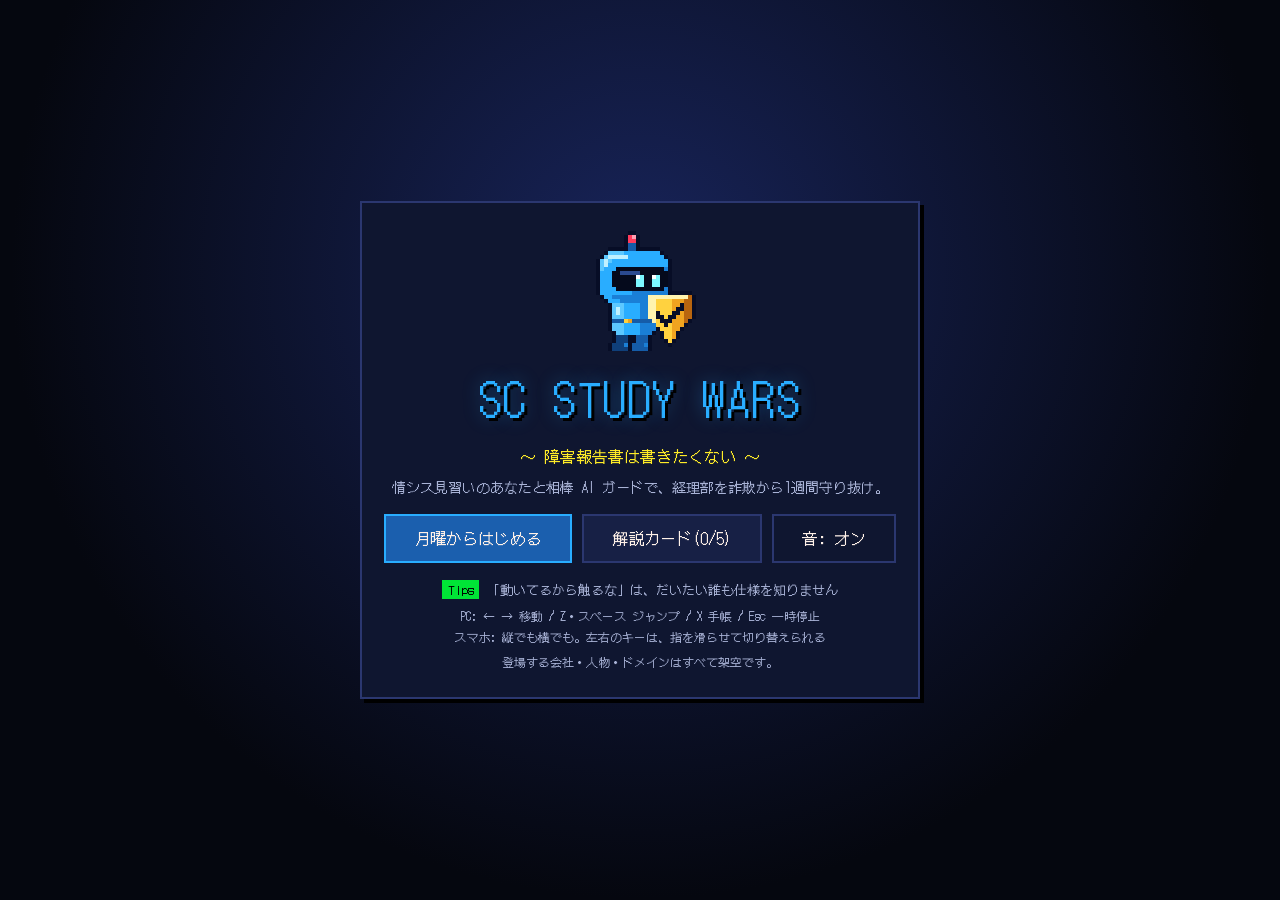
==== commit d2187be5: "第2版: 物語と「確かめ方を選ぶ」判断で、月曜を作り直す 企画書(第2版)に沿って、ゲームの中身を作り直す。  - 物語: 情シス見習いが相棒 AI ガードと、経理部を詐欺から守る1週間。まず月曜 -" ====
--- a/index.html
+++ b/index.html
@@ -20,14 +20,16 @@
     <div id="stage-wrap">
       <canvas id="screen" width="640" height="360" aria-label="ゲーム画面"></canvas>
       <div id="hud" aria-live="off">
-        <span id="hud-stage">経理部</span>
-        <span class="leak">
-          <span class="label">漏洩</span>
-          <span id="hud-leak" class="bar" role="meter" aria-label="漏洩ゲージ"><i></i></span>
-          <span id="hud-leak-num">0%</span>
+        <span id="hud-clock">9:30</span>
+        <span class="gauges">
+          <span class="gauge leak" title="漏洩リスク(満タンで障害報告書)">
+            <span class="label">漏洩</span><span id="hud-leak" class="bar" role="meter" aria-label="漏洩リスク"><i></i></span>
+          </span>
+          <span class="gauge delay" title="業務の遅れ(満タンで始末書)">
+            <span class="label">遅れ</span><span id="hud-delay" class="bar" role="meter" aria-label="業務の遅れ"><i></i></span>
+          </span>
         </span>
-        <span id="hud-mfa" class="mfa" hidden title="多要素認証の盾">🛡 MFA</span>
-        <span id="hud-score">00000</span>
+        <span id="hud-clues" class="clues" aria-label="手に入れた手がかり"></span>
         <button id="hud-pause" type="button" aria-label="一時停止"><i></i><i></i></button>
       </div>
       <div id="banner" role="status" aria-live="polite"></div>
@@ -42,7 +44,7 @@
         <span class="key right" data-btn="right" data-show="right"><i></i></span>
       </div>
       <div class="cluster btns" data-zone="btns">
-        <span class="pad-btn act" data-btn="act" data-show="act"><b>B</b><small>調べる</small></span>
+        <span class="pad-btn act" data-btn="act" data-show="act"><b>B</b><small>手帳</small></span>
         <span class="pad-btn jump" data-btn="jump" data-show="jump"><b>A</b><small>ジャンプ</small></span>
       </div>
     </div>
--- a/style.css
+++ b/style.css
@@ -67,13 +67,14 @@
   background: linear-gradient(#000a, #0000);
 }
 #hud > * { white-space: nowrap; flex: none; }
-#hud-stage { color: var(--quiet); }
-#hud .leak { display: flex; align-items: center; gap: 0.4em; }
-#hud .label { color: var(--quiet); }
+#hud-clock { color: var(--yellow); font-variant-numeric: tabular-nums; min-width: 2.6em; }
+#hud .gauges { display: flex; gap: 0.8em; min-width: 0; }
+#hud .gauge { display: flex; align-items: center; gap: 0.35em; }
+#hud .label { color: var(--quiet); font-size: 0.85em; }
 #hud .bar {
   --v: 0;
   position: relative;
-  width: clamp(48px, calc(var(--px) * 56), 180px);
+  width: clamp(36px, calc(var(--px) * 34), 120px);
   height: 0.7em;
   background: #000;
   border: 1px solid #5f574f;
@@ -83,13 +84,14 @@
   inset: 0;
   transform-origin: left;
   transform: scaleX(var(--v));
-  background: var(--orange);
   transition: transform 0.25s;
 }
+#hud .leak .bar i { background: var(--orange); }
+#hud .delay .bar i { background: #b18cff; }
 #hud .bar.warn i { background: var(--red); animation: blink 0.6s steps(2) infinite; }
-#hud .mfa { color: var(--blue); }
-#hud-score { margin-left: auto; font-variant-numeric: tabular-nums; }
-#hud { font-size: clamp(12px, calc(var(--px) * 6), 22px); gap: clamp(8px, calc(var(--px) * 6), 20px); }
+#hud .clues { display: flex; gap: 2px; margin-left: auto; }
+#hud .clues img { image-rendering: pixelated; filter: drop-shadow(0 0 3px #ffd23f88); }
+#hud { font-size: clamp(12px, calc(var(--px) * 6), 22px); gap: clamp(8px, calc(var(--px) * 5), 18px); }
 
 @keyframes blink { 50% { opacity: 0.5; } }
 
@@ -266,6 +268,7 @@
 
 /* ---------- 一時停止ボタン(HUD の右端) ---------- */
 #hud-pause {
+  flex: none;
   display: grid;
   grid-auto-flow: column;
   gap: 4px;
@@ -370,6 +373,7 @@
 .mail-row { display: flex; gap: 10px; padding: 6px 12px; border-bottom: 1px solid #dde2ee; }
 .mail-row span { flex: none; width: 3.5em; color: #6b7593; }
 .mail-row b { font-weight: 600; word-break: break-all; }
+.mail-row b, .mock mark { font-variant-ligatures: none; }
 .mail-body, .app-body { padding: 8px 12px 10px; }
 .mail-body p, .app-body p { margin: 0.2em 0; }
 .app-body h3 { font-size: 16px; font-weight: 700; margin: 4px 0 6px; }
@@ -458,6 +462,13 @@
 .card .src { margin-top: 10px; font-size: 12px; color: var(--quiet); }
 .card a { color: var(--blue); }
 .card.locked { opacity: 0.55; text-align: center; }
+
+/* 横に広い画面(PC): 判断シーンはメールと選択肢を左右に並べる */
+@media (min-width: 900px) and (orientation: landscape) {
+  .scene { width: min(980px, 100%); }
+  .scene-body { display: grid; grid-template-columns: 1.1fr 1fr; gap: 16px; align-items: start; }
+  .outcome { width: min(640px, 100%); }
+}
 
 /* 横向きで背の低い画面(スマホの横持ち): メールと選択肢を左右に並べる */
 @media (orientation: landscape) and (max-height: 560px) {
@@ -520,3 +531,128 @@
 @media (prefers-reduced-motion: reduce) {
   *, *::before, *::after { animation: none !important; transition: none !important; }
 }
+
+/* ---------- 顔つきのひとこと(ゲームを止めない) ---------- */
+#banner.talkline { display: flex; align-items: center; gap: 0.6em; text-align: left; }
+#banner.talkline .face { flex: none; image-rendering: pixelated; border-radius: 4px; background: #0b112c; }
+
+/* ---------- 会話ウインドウ ---------- */
+#overlay.is-talk { background: linear-gradient(transparent 40%, #05070fcc); align-items: flex-end; padding: 0; }
+.talk {
+  position: relative;
+  display: flex;
+  gap: 14px;
+  width: min(760px, 100%);
+  min-height: 132px;
+  margin: auto auto 0;
+  padding: 16px 18px max(18px, env(safe-area-inset-bottom));
+  background: #0b112cf2;
+  border: 2px solid var(--line);
+  border-bottom: 0;
+  box-shadow: 0 -6px 24px #0008;
+  cursor: pointer;
+  -webkit-user-select: none;
+  user-select: none;
+}
+.talk-face { flex: none; width: 72px; }
+.talk-face .face { image-rendering: pixelated; border-radius: 8px; background: #141c43; border: 1px solid #ffffff22; }
+.talk.sys .talk-face { display: none; }
+.talk-main { flex: 1; min-width: 0; }
+.talk-name { margin: 0 0 4px; font-size: 14px; color: var(--yellow); min-height: 1em; }
+.talk.sys .talk-name { display: none; }
+.talk-text { margin: 0; font-size: 17px; line-height: 1.7; }
+.talk.sys .talk-text { color: var(--blue); }
+.talk-next { position: absolute; right: 18px; bottom: max(12px, env(safe-area-inset-bottom)); color: var(--quiet); animation: blink 0.8s steps(2) infinite; }
+.talk-skip { position: absolute; top: -40px; right: 10px; font-size: 13px; padding: 0.3em 0.8em; background: #0b112ccc; }
+body.portrait .talk { min-height: 168px; }
+body.portrait .talk-text { font-size: 16px; }
+
+/* ---------- 名前 ---------- */
+.namebox { text-align: center; }
+.namebox .face { image-rendering: pixelated; border-radius: 8px; background: #141c43; }
+.namebox input {
+  width: 100%;
+  margin-top: 8px;
+  padding: 0.6em 0.8em;
+  font: inherit;
+  font-size: 20px;
+  text-align: center;
+  color: var(--ink);
+  background: #000;
+  border: 2px solid var(--blue);
+  -webkit-user-select: text;
+  user-select: text;
+}
+
+/* ---------- 手帳 ---------- */
+.notebook h2 { font-size: 22px; }
+.notebook .lead { font-size: 13px; color: var(--quiet); }
+.clue { display: flex; gap: 12px; align-items: flex-start; margin-top: 10px; padding: 10px 12px; background: #000; border-left: 3px solid var(--yellow); }
+.clue img { image-rendering: pixelated; flex: none; }
+.clue b { display: block; color: var(--yellow); font-weight: normal; }
+.clue code { display: block; font-family: ui-monospace, Menlo, Consolas, monospace; font-size: 13px; color: #e6ecff; word-break: break-all; }
+.clue .clue-hint { margin: 4px 0 0; font-size: 12px; color: var(--quiet); }
+.clue.missing { border-left-color: #5f574f; opacity: 0.75; }
+.clue.missing b { color: var(--quiet); }
+
+/* ---------- 判断シーンの部品 ---------- */
+.count.calm { color: var(--green); font-size: 13px; }
+.asker { display: flex; gap: 10px; align-items: flex-start; margin-bottom: 10px; }
+.asker .face { flex: none; image-rendering: pixelated; border-radius: 6px; background: #141c43; }
+.asker p { position: relative; margin: 0; padding: 8px 12px; background: #1b2550; border-radius: 10px; font-size: 14px; line-height: 1.6; }
+.asker p b { display: block; font-size: 12px; font-weight: normal; color: var(--yellow); }
+.asker.self p { background: #2a1b40; }
+.choices button { display: flex; align-items: flex-start; gap: 0.6em; }
+.choices button kbd { flex: none; margin: 0; }
+.choices button em { display: block; margin-top: 2px; font-style: normal; font-size: 12px; color: var(--yellow); }
+.tools { display: flex; flex-wrap: wrap; gap: 8px; margin-top: 10px; }
+.tools .inspect { margin: 0; font-size: 14px; }
+.tools .inspect.on { border-color: var(--yellow); }
+.detail.notebook-in { padding: 0; background: none; border: 0; }
+.detail.inspect-out { margin-top: 8px; padding: 8px 12px; font-family: ui-monospace, Menlo, Consolas, monospace; font-size: 13px; word-break: break-all; }
+mark { color: #1d2433; background: #ffd23f; padding: 0 2px; border-radius: 2px; box-shadow: 0 0 0 2px #ffd23f66; }
+
+/* 結果 */
+.outcome .mark small { display: block; font-size: 14px; letter-spacing: 0.1em; }
+.outcome.best { border-color: var(--green); }
+.outcome.best .mark, .outcome.best h2 { color: var(--green); }
+.outcome.safe .mark, .outcome.safe h2 { color: var(--blue); }
+.outcome.ok .mark, .outcome.ok h2, .outcome.close .mark, .outcome.close h2 { color: var(--yellow); }
+.outcome.fooled { border-color: var(--red); }
+.outcome.fooled .mark, .outcome.fooled h2 { color: var(--red); }
+.outcome .rule { margin-top: 10px; padding: 6px 10px; font-size: 13px; color: #e6ecff; background: #1b2550; border-radius: 6px; text-align: left; }
+.outcome .effects { display: flex; justify-content: center; gap: 12px; font-size: 14px; }
+.outcome .effects .leak { color: var(--orange); }
+.outcome .effects .delay { color: #b18cff; }
+.outcome .effects .none { color: var(--green); }
+.outcome .ask-again { margin-top: 14px; color: var(--yellow); }
+.outcome .choices { text-align: left; }
+.evidence { margin-top: 10px; text-align: left; }
+.evidence summary { cursor: pointer; color: var(--yellow); font-size: 14px; margin-bottom: 6px; }
+.evidence .mock { font-size: 13px; }
+.outcome { max-height: none; }
+
+/* ---------- 振り返り ---------- */
+.review { text-align: center; }
+.review-day { margin: 0; color: var(--quiet); }
+.grade { display: inline-flex; flex-direction: column; align-items: center; margin: 6px 0; }
+.grade b { font-size: 72px; line-height: 1; font-weight: normal; text-shadow: 3px 3px 0 #000; }
+.grade span { font-size: 12px; color: var(--quiet); }
+.grade-S b { color: var(--yellow); }
+.grade-A b { color: var(--green); }
+.grade-B b { color: var(--blue); }
+.grade-C b { color: var(--orange); }
+.grade-D b { color: var(--red); }
+.boss-comment { display: flex; gap: 10px; align-items: center; margin: 8px 0; text-align: left; }
+.boss-comment .face { flex: none; image-rendering: pixelated; border-radius: 6px; background: #141c43; }
+.boss-comment p { margin: 0; padding: 8px 12px; background: #1b2550; border-radius: 10px; font-size: 14px; }
+.boss-comment p b { display: block; font-size: 11px; font-weight: normal; color: var(--yellow); }
+.judges { list-style: none; padding: 0; margin: 8px 0; text-align: left; }
+.judges li { display: flex; gap: 10px; align-items: center; padding: 6px 10px; border-bottom: 1px solid #ffffff14; font-size: 14px; }
+.judges li span { width: 1.4em; text-align: center; }
+.judges li em { margin-left: auto; font-style: normal; font-size: 12px; color: var(--quiet); }
+.judges li.best span { color: var(--green); }
+.judges li.safe span { color: var(--blue); }
+.judges li.ok span, .judges li.close span { color: var(--yellow); }
+.judges li.fooled span { color: var(--red); }
+.review .next { font-size: 13px; color: var(--quiet); }
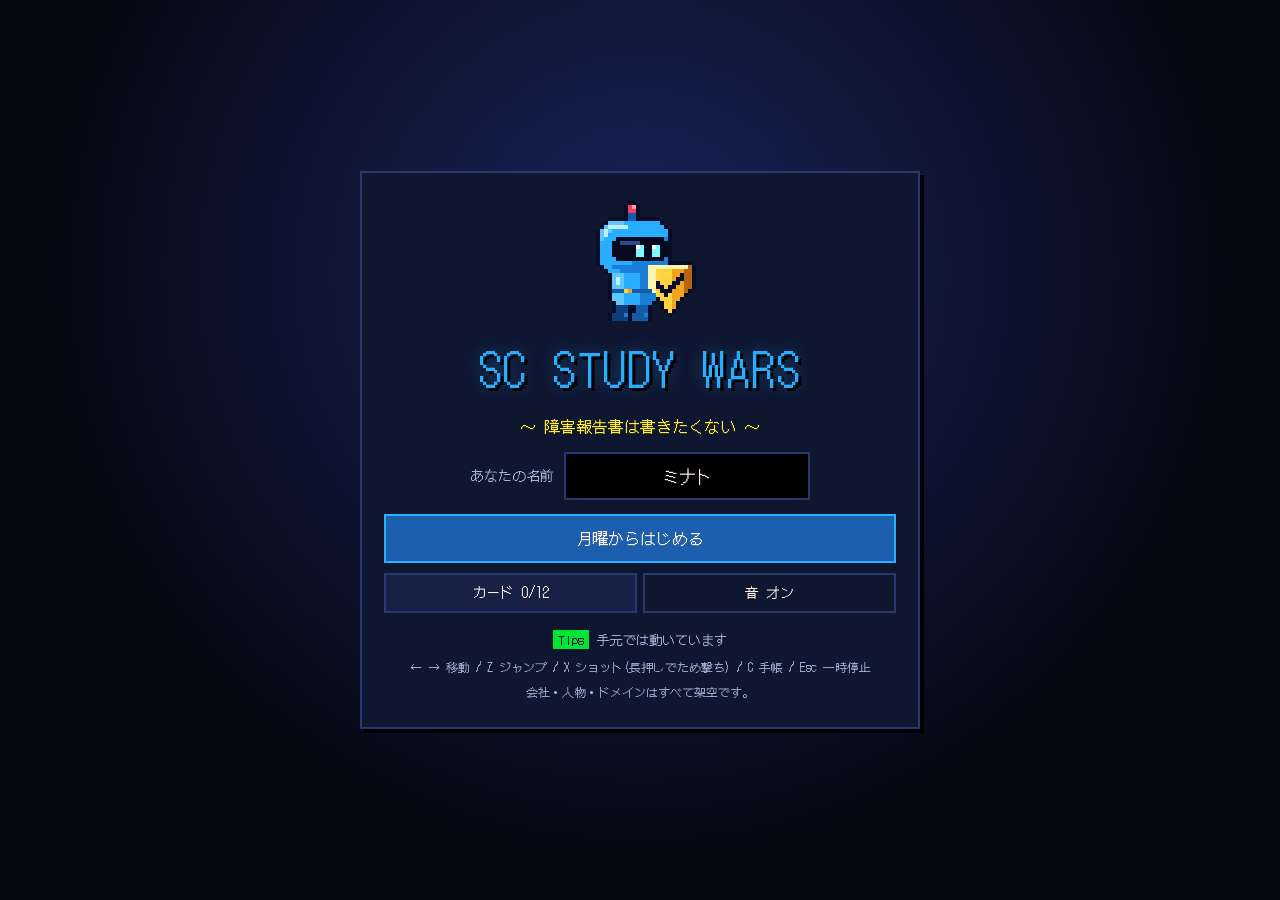
==== commit 4ab4b09f: "ショット(ため撃ち)と、倒す意味・敵ごとの動きを追加 - B ボタン / X キーで弾を撃つ。長押しして離すと、鎧を一撃で割って貫くため撃ち - 手帳は C キーと HUD の 📒 ボタンへ - 倒さ" ====
--- a/index.html
+++ b/index.html
@@ -29,7 +29,8 @@
             <span class="label">遅れ</span><span id="hud-delay" class="bar" role="meter" aria-label="業務の遅れ"><i></i></span>
           </span>
         </span>
-        <span id="hud-clues" class="clues" aria-label="手に入れた手がかり"></span>
+        <span id="hud-ioc" title="痕跡(3つで判断シーンのヒント1回)" hidden></span>
+        <button id="hud-note" type="button" aria-label="手帳を開く"><span id="hud-clues" class="clues"></span><b>📒</b></button>
         <button id="hud-pause" type="button" aria-label="一時停止"><i></i><i></i></button>
       </div>
       <div id="banner" role="status" aria-live="polite"></div>
@@ -44,7 +45,7 @@
         <span class="key right" data-btn="right" data-show="right"><i></i></span>
       </div>
       <div class="cluster btns" data-zone="btns">
-        <span class="pad-btn act" data-btn="act" data-show="act"><b>B</b><small>手帳</small></span>
+        <span class="pad-btn act" data-btn="act" data-show="act"><b>B</b><small>ショット</small></span>
         <span class="pad-btn jump" data-btn="jump" data-show="jump"><b>A</b><small>ジャンプ</small></span>
       </div>
     </div>
--- a/style.css
+++ b/style.css
@@ -266,6 +266,28 @@
   body.portrait #pad { --key: 62px; --a: 76px; --b: 54px; --gap: 8px; }
 }
 
+/* ---------- 手帳ボタン・痕跡(HUD) ---------- */
+#hud-note {
+  flex: none;
+  display: flex;
+  align-items: center;
+  gap: 4px;
+  height: 30px;
+  margin: -4px 0 -4px auto;
+  padding: 0 8px;
+  border-radius: 8px;
+  border: 1px solid #ffffff33;
+  background: #0b112c99;
+  pointer-events: auto;
+  touch-action: manipulation;
+}
+#hud-note b { font-weight: normal; font-size: 15px; }
+#hud-note .clues { margin: 0; }
+#hud-ioc:not([hidden]) { margin-left: auto; }
+#hud-ioc:not([hidden]) + #hud-note { margin-left: 6px; }
+#hud-ioc { flex: none; padding: 0 6px; font-size: 12px; color: #b8ffd2; border: 1px solid #00c94a88; border-radius: 6px; background: #00281499; }
+#hud-ioc.ready { color: #000; background: var(--green); }
+
 /* ---------- 一時停止ボタン(HUD の右端) ---------- */
 #hud-pause {
   flex: none;
@@ -350,6 +372,20 @@
 .title .tip { margin-top: 16px; font-size: 13px; color: var(--quiet); }
 .title .tip span { margin-right: 0.6em; padding: 0 0.4em; color: #000; background: var(--green); }
 .title .keys, .title .fine { font-size: 12px; color: var(--quiet); }
+.title .sub-actions { display: grid; grid-auto-flow: column; grid-auto-columns: minmax(0, 1fr); gap: 6px; width: 100%; }
+.title .sub-actions button { min-width: 0; padding: 0.45em 0.2em; font-size: 14px; white-space: nowrap; }
+@media (pointer: coarse) { .title .keys { display: none; } }
+/* 縦長のスマホ: タイトルが1画面に収まるように詰める */
+@media (orientation: portrait) {
+  .title { padding: 14px 16px; }
+  .title .hero { width: 80px; height: 80px; }
+  .title h1 { font-size: 30px; margin: 4px 0 0; }
+  .title .sub { margin: 4px 0 0; font-size: 14px; }
+  .title .namefield { margin-top: 10px; }
+  .title .actions { gap: 8px; margin-top: 10px; }
+  .title .tip { margin: 10px 0 0; font-size: 12px; }
+  .title .fine { margin: 6px 0 0; }
+}
 @keyframes bob { 50% { transform: translateY(-4px); } }
 
 /* 判断シーン */
@@ -567,23 +603,6 @@
 body.portrait .talk { min-height: 168px; }
 body.portrait .talk-text { font-size: 16px; }
 
-/* ---------- 名前 ---------- */
-.namebox { text-align: center; }
-.namebox .face { image-rendering: pixelated; border-radius: 8px; background: #141c43; }
-.namebox input {
-  width: 100%;
-  margin-top: 8px;
-  padding: 0.6em 0.8em;
-  font: inherit;
-  font-size: 20px;
-  text-align: center;
-  color: var(--ink);
-  background: #000;
-  border: 2px solid var(--blue);
-  -webkit-user-select: text;
-  user-select: text;
-}
-
 /* ---------- 手帳 ---------- */
 .notebook h2 { font-size: 22px; }
 .notebook .lead { font-size: 13px; color: var(--quiet); }
@@ -656,3 +675,205 @@
 .judges li.ok span, .judges li.close span { color: var(--yellow); }
 .judges li.fooled span { color: var(--red); }
 .review .next { font-size: 13px; color: var(--quiet); }
+
+/* ---------- オープニングムービー ---------- */
+body.movie #hud, body.movie #pad, body.movie #banner, body.movie #prompt { visibility: hidden; }
+#overlay.is-movie { background: transparent; padding: 0; align-items: flex-end; cursor: pointer; }
+.movie-ui { width: 100%; }
+.movie-skip { position: fixed; top: max(10px, env(safe-area-inset-top)); right: max(10px, env(safe-area-inset-right)); z-index: 2; font-size: 13px; padding: 0.4em 0.9em; background: #0b112ccc; }
+.movie-cap {
+  margin: 0 auto;
+  width: min(760px, 100%);
+  min-height: 112px;
+  padding: 14px 20px max(18px, env(safe-area-inset-bottom));
+  background: linear-gradient(transparent, #05070ff2 30%);
+  text-align: center;
+}
+.movie-name { margin: 0 0 2px; min-height: 1em; font-size: 13px; color: var(--yellow); }
+.movie-text { margin: 0; font-size: 18px; line-height: 1.7; text-shadow: 2px 2px 0 #000; }
+.movie-text.in { animation: capin 0.35s ease-out; }
+.movie-cap.speak .movie-text { color: #fff4e0; }
+.movie-dots { display: block; margin-top: 6px; font-size: 10px; letter-spacing: 0.3em; color: var(--quiet); }
+@keyframes capin { from { opacity: 0; transform: translateY(6px); } }
+body.portrait .movie-cap { min-height: calc(var(--deck, 200px) + env(safe-area-inset-bottom)); display: flex; flex-direction: column; justify-content: center; background: #05070f; }
+body.portrait .movie-text { font-size: 17px; }
+
+/* ---------- 光らせて説明する(会話・初めての説明) ---------- */
+.spot {
+  position: relative;
+  z-index: 25;
+  outline: 3px solid var(--yellow) !important;
+  outline-offset: 3px;
+  border-radius: 6px;
+  animation: spot 1s ease-in-out infinite;
+}
+@keyframes spot { 50% { outline-color: #fff4b0; box-shadow: 0 0 18px #ffd23f88; } }
+#hud .spot { background: #000c; }
+#coach {
+  position: fixed;
+  left: 50%;
+  bottom: max(12px, env(safe-area-inset-bottom));
+  transform: translateX(-50%);
+  z-index: 40;
+  display: flex;
+  gap: 10px;
+  align-items: center;
+  width: min(560px, calc(100% - 24px));
+  padding: 10px 12px;
+  background: #0b112cf7;
+  border: 2px solid var(--yellow);
+  box-shadow: 0 8px 30px #000c;
+  font-size: 14px;
+  line-height: 1.6;
+}
+#coach .face { flex: none; image-rendering: pixelated; border-radius: 6px; background: #141c43; }
+#coach p { margin: 0; }
+#coach .coach-who { font-size: 11px; color: var(--yellow); }
+#coach button { flex: none; text-align: center; }
+
+/* ---------- 手帳のタブ・きほん ---------- */
+.tabs { display: flex; gap: 6px; margin: 8px 0 4px; }
+.tabs button { flex: 1; text-align: center; padding: 0.4em; font-size: 14px; }
+.tabs button.on { border-color: var(--yellow); color: var(--yellow); }
+.basics h3 { margin: 12px 0 4px; font-size: 15px; color: var(--yellow); }
+.basics ol, .basics ul { margin: 0; padding-left: 1.4em; font-size: 14px; }
+.basics p { font-size: 14px; }
+.basics .c-leak { color: var(--orange); font-weight: normal; }
+.basics .c-delay { color: #b18cff; font-weight: normal; }
+.review .how { font-size: 12px; color: var(--quiet); margin: 2px 0 6px; }
+
+.review .sortline { font-size: 14px; margin: 4px 0; }
+.review .sortline b { color: var(--yellow); font-weight: normal; }
+
+/* ---------- メールの見抜き(印を付ける) ---------- */
+.mark-count { display: flex; justify-content: space-between; gap: 8px; margin: 0 0 6px; font-size: 13px; color: var(--yellow); }
+.mark-count span { flex: none; color: var(--ink); }
+.mark-count b { font-weight: normal; color: var(--yellow); }
+/* タップできるところ: 点線の下線。印を付けると赤い丸囲み */
+button.cand {
+  display: inline;
+  padding: 0 2px;
+  margin: 0 1px;
+  font: inherit;
+  color: inherit;
+  text-align: inherit;
+  background: #e4ecff;
+  border: 0;
+  border-bottom: 2px dotted #5b74c9;
+  border-radius: 3px;
+  cursor: pointer;
+  -webkit-user-select: none;
+  user-select: none;
+}
+button.cand:hover, button.cand:focus-visible { background: #cfdcff; outline: none; }
+button.cand.flagged { color: #fff; background: #e8344e; border-bottom-color: #8a0f24; box-shadow: 0 0 0 2px #ff9fb2; }
+.detail button.cand { background: #233061; color: #fff; border-bottom-color: #7fe3ff; }
+/* 答え合わせ */
+span.cand { padding: 0 3px; border-radius: 3px; }
+span.cand.hit { color: #0b3d1e; background: #7ef0a6; box-shadow: 0 0 0 2px #00e43666; }
+span.cand.miss { color: #3a2a00; background: #ffd23f; }
+span.cand.false { color: #fff; background: #8b5cf6; text-decoration: line-through; }
+span.cand.plain { background: none; }
+.evidence summary span.cand { font-size: 12px; }
+.outcome .eye { margin: 8px 0 0; padding: 6px 10px; font-size: 14px; background: #000; border-radius: 6px; }
+.outcome .eye.perfect { color: var(--green); }
+
+/* タイトルの名前の欄 */
+.namefield { display: flex; align-items: center; justify-content: center; gap: 10px; margin: 12px auto 0; max-width: 340px; font-size: 14px; color: var(--quiet); }
+.namefield input {
+  flex: 1;
+  min-width: 0;
+  padding: 0.45em 0.7em;
+  font: inherit;
+  font-size: 17px;
+  color: var(--ink);
+  text-align: center;
+  background: #000;
+  border: 2px solid var(--line);
+  -webkit-user-select: text;
+  user-select: text;
+}
+.namefield input:focus { border-color: var(--blue); outline: none; }
+
+/* ---------- 火曜〜日曜: チャット・電話・画面の警告 ---------- */
+.mock.chat .mail-bar { background: #4a3b8f; }
+.chat-from { padding: 6px 12px; font-weight: 600; border-bottom: 1px solid #dde2ee; word-break: break-all; font-variant-ligatures: none; }
+.chat-bubbles { padding: 8px 12px 10px; display: grid; gap: 6px; }
+.chat-bubbles .bubble { margin: 0; justify-self: start; max-width: 92%; padding: 4px 10px; background: #fff; border: 1px solid #d3d9e8; border-radius: 4px 12px 12px 12px; }
+.mock.call .mail-bar { background: #1f6b4a; }
+.call-from { display: flex; gap: 10px; padding: 6px 12px; border-bottom: 1px solid #dde2ee; }
+.call-from span { flex: none; width: 3.5em; color: #6b7593; }
+.call-body { padding: 8px 12px 10px; }
+.call-body p { margin: 0.25em 0; }
+.mock.screen { background: #2a0610; color: #ffd0dc; }
+.mock.screen .mail-bar { background: #a3122e; }
+.screen-title { padding: 8px 12px 0; font: 700 18px ui-monospace, Menlo, monospace; color: #ff5c7a; letter-spacing: 0.08em; }
+.screen-body { padding: 6px 12px 12px; }
+.screen-body p { margin: 0.25em 0; }
+.mock.screen button.cand { color: #ffd0dc; background: #4a0d1c; border-bottom-color: #ff5c7a; }
+.mock.screen button.cand:hover, .mock.screen button.cand:focus-visible { background: #6b1428; }
+.mock.screen button.cand.flagged { color: #fff; background: #e8344e; }
+
+/* ---------- タイトル: 日を選ぶ ---------- */
+.day-select { display: grid; grid-template-columns: repeat(7, minmax(0, 1fr)); gap: 4px; width: 100%; }
+.day-select button { position: relative; min-width: 0; padding: 0.35em 0; }
+.day-select button:disabled { opacity: 0.35; }
+.day-select button i { position: absolute; right: 2px; top: -2px; font-style: normal; font-size: 11px; color: var(--green); }
+
+/* ---------- 承認の通知(木曜) ---------- */
+#pushes { position: absolute; top: calc(var(--px) * 18); right: calc(var(--px) * 4); z-index: 6; display: grid; gap: 6px; width: min(78%, 300px); }
+.push {
+  position: relative;
+  padding: 8px 10px 10px;
+  color: #1d2433;
+  background: #f4f6fb;
+  border-radius: 10px;
+  box-shadow: 0 4px 0 #0008;
+  font: 13px/1.45 system-ui, 'Hiragino Kaku Gothic ProN', 'Noto Sans JP', sans-serif;
+  overflow: hidden;
+  animation: push-in 0.2s ease-out;
+}
+.push.gone { opacity: 0; transform: translateY(-6px); transition: 0.2s; }
+@keyframes push-in { from { opacity: 0; transform: translateY(-10px); } }
+.push p { margin: 0; }
+.push-app { font-size: 11px; color: #6b7593; }
+.push-q { font-weight: 700; }
+.push-where { font-size: 12px; color: #a3122e; }
+.push-btns { display: flex; gap: 6px; margin-top: 6px; }
+.push-btns button { flex: 1; min-height: 36px; font: 600 14px system-ui, sans-serif; border-radius: 6px; border: 0; color: #fff; background: #a3122e; }
+.push-btns button[data-a=yes] { background: #2a6fd6; }
+.push-btns kbd { margin-left: 4px; font-size: 10px; opacity: 0.7; }
+body.touch .push-btns kbd { display: none; }
+@media (pointer: coarse) { .push-btns kbd { display: none; } }
+.push-life { position: absolute; left: 0; bottom: 0; height: 3px; width: 100%; background: #f0a420; transform-origin: left; animation: push-life linear forwards; }
+@keyframes push-life { to { transform: scaleX(0); } }
+
+/* ---------- URL の扉(日曜) ---------- */
+.door-dlg h2 { margin-top: 0; }
+.door-row { display: grid; gap: 2px; margin: 0.5em 0; }
+.door-row span { font-size: 12px; color: var(--quiet); }
+.door-row code { font: 600 15px ui-monospace, Menlo, Consolas, monospace; font-variant-ligatures: none; word-break: break-all; padding: 6px 8px; background: #000; border: 1px solid var(--quiet); color: #fff; }
+.door-row.ref code { border-color: var(--green); color: #b8ffd2; }
+.door-dlg kbd { margin-right: 6px; }
+
+/* ---------- エンディング ---------- */
+.ending { text-align: center; }
+.ending .hero { image-rendering: pixelated; }
+.ending-list { list-style: none; padding: 0; margin: 1em auto; max-width: 30em; text-align: left; display: grid; gap: 4px; }
+.ending-list b { display: inline-block; width: 1.8em; color: var(--yellow); }
+
+/* 背の低い横向き(スマホを横にしたとき): タイトルを左右2列にして、1画面に収める */
+@media (orientation: landscape) and (max-height: 520px) {
+  .title { display: grid; grid-template-columns: 1fr 1.3fr; gap: 20px; align-items: center; width: min(760px, 100%); padding: 12px 18px; }
+  .title .hero { width: 72px; height: 72px; }
+  .title h1 { font-size: 28px; margin: 4px 0 0; }
+  .title .sub { margin: 4px 0 0; font-size: 13px; }
+  .title .namefield { margin-top: 0; }
+  .title .actions { gap: 6px; margin-top: 8px; }
+  .title .actions button { padding-top: 0.35em; padding-bottom: 0.35em; }
+  .title .tip { display: none; }
+  .title .fine { margin: 6px 0 0; }
+}
+
+/* 痕跡で光らせた「怪しいところ」 */
+button.cand.hinted { box-shadow: 0 0 0 2px #00e436, 0 0 10px #00e436aa; animation: blink 0.8s steps(2) 3; }
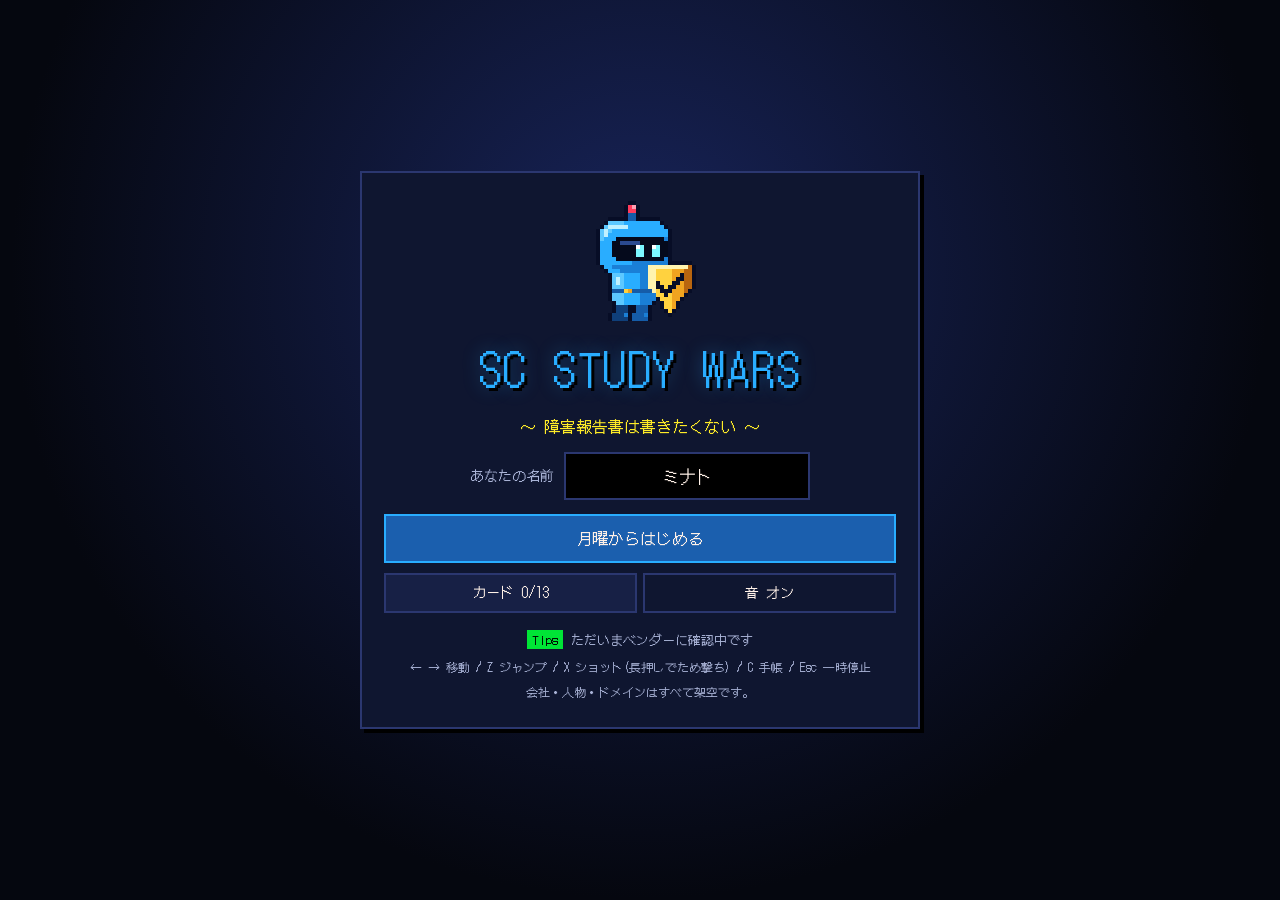
==== commit 33276f6a: "特殊武器・日曜ボスの後半戦・共連れの敵を追加 - 日をクリアすると、その日の手口への対策を特殊武器として手に入れる   (火: 多要素シールド / 水: 隔離ショット / 木: パッチ配布 / 金: " ====
--- a/index.html
+++ b/index.html
@@ -29,7 +29,9 @@
             <span class="label">遅れ</span><span id="hud-delay" class="bar" role="meter" aria-label="業務の遅れ"><i></i></span>
           </span>
         </span>
+        <span class="hud-spacer"></span>
         <span id="hud-ioc" title="痕跡(3つで判断シーンのヒント1回)" hidden></span>
+        <button id="hud-weapon" type="button" aria-label="武器を切り替える" hidden><b></b><i><i></i></i></button>
         <button id="hud-note" type="button" aria-label="手帳を開く"><span id="hud-clues" class="clues"></span><b>📒</b></button>
         <button id="hud-pause" type="button" aria-label="一時停止"><i></i><i></i></button>
       </div>
--- a/style.css
+++ b/style.css
@@ -267,13 +267,14 @@
 }
 
 /* ---------- 手帳ボタン・痕跡(HUD) ---------- */
+#hud .hud-spacer { flex: 1 1 auto; }
 #hud-note {
   flex: none;
   display: flex;
   align-items: center;
   gap: 4px;
   height: 30px;
-  margin: -4px 0 -4px auto;
+  margin: -4px 0 -4px 6px;
   padding: 0 8px;
   border-radius: 8px;
   border: 1px solid #ffffff33;
@@ -283,10 +284,29 @@
 }
 #hud-note b { font-weight: normal; font-size: 15px; }
 #hud-note .clues { margin: 0; }
-#hud-ioc:not([hidden]) { margin-left: auto; }
-#hud-ioc:not([hidden]) + #hud-note { margin-left: 6px; }
-#hud-ioc { flex: none; padding: 0 6px; font-size: 12px; color: #b8ffd2; border: 1px solid #00c94a88; border-radius: 6px; background: #00281499; }
+#hud-ioc { flex: none; margin-left: 6px; padding: 0 6px; font-size: 12px; color: #b8ffd2; border: 1px solid #00c94a88; border-radius: 6px; background: #00281499; }
 #hud-ioc.ready { color: #000; background: var(--green); }
+
+/* ---------- 武器(HUD)。タップで切り替え ---------- */
+#hud-weapon {
+  flex: none;
+  display: flex;
+  align-items: center;
+  gap: 5px;
+  height: 30px;
+  margin: -4px 0 -4px 6px;
+  padding: 0 7px;
+  border-radius: 8px;
+  border: 1px solid var(--wc, #ffd23f);
+  background: #0b112c99;
+  pointer-events: auto;
+  touch-action: manipulation;
+}
+#hud-weapon[hidden] { display: none; }
+#hud-weapon b { font-weight: normal; color: var(--wc, #ffd23f); font-size: 15px; }
+#hud-weapon > i { display: block; width: 34px; height: 6px; background: #000a; border: 1px solid #ffffff44; }
+#hud-weapon > i > i { display: block; height: 100%; width: calc(var(--e, 1) * 100%); background: var(--wc, #ffd23f); }
+#hud-weapon.buster > i { display: none; }
 
 /* ---------- 一時停止ボタン(HUD の右端) ---------- */
 #hud-pause {
@@ -877,3 +897,10 @@
 
 /* 痕跡で光らせた「怪しいところ」 */
 button.cand.hinted { box-shadow: 0 0 0 2px #00e436, 0 0 10px #00e436aa; animation: blink 0.8s steps(2) 3; }
+
+/* 振り返り: 新しい武器 */
+.new-weapon { margin: 12px 0; padding: 10px 12px; border: 2px solid var(--wc); background: #0b112c; text-align: left; animation: push-in 0.3s ease-out; }
+.new-weapon .nw-head { margin: 0; color: var(--wc); font-size: 13px; letter-spacing: 0.1em; }
+.new-weapon .nw-name { margin: 4px 0; font-size: 20px; }
+.new-weapon .nw-name b { display: inline-block; width: 1.5em; margin-right: 6px; text-align: center; color: #000; background: var(--wc); font-weight: normal; }
+.new-weapon p { margin: 4px 0; }
